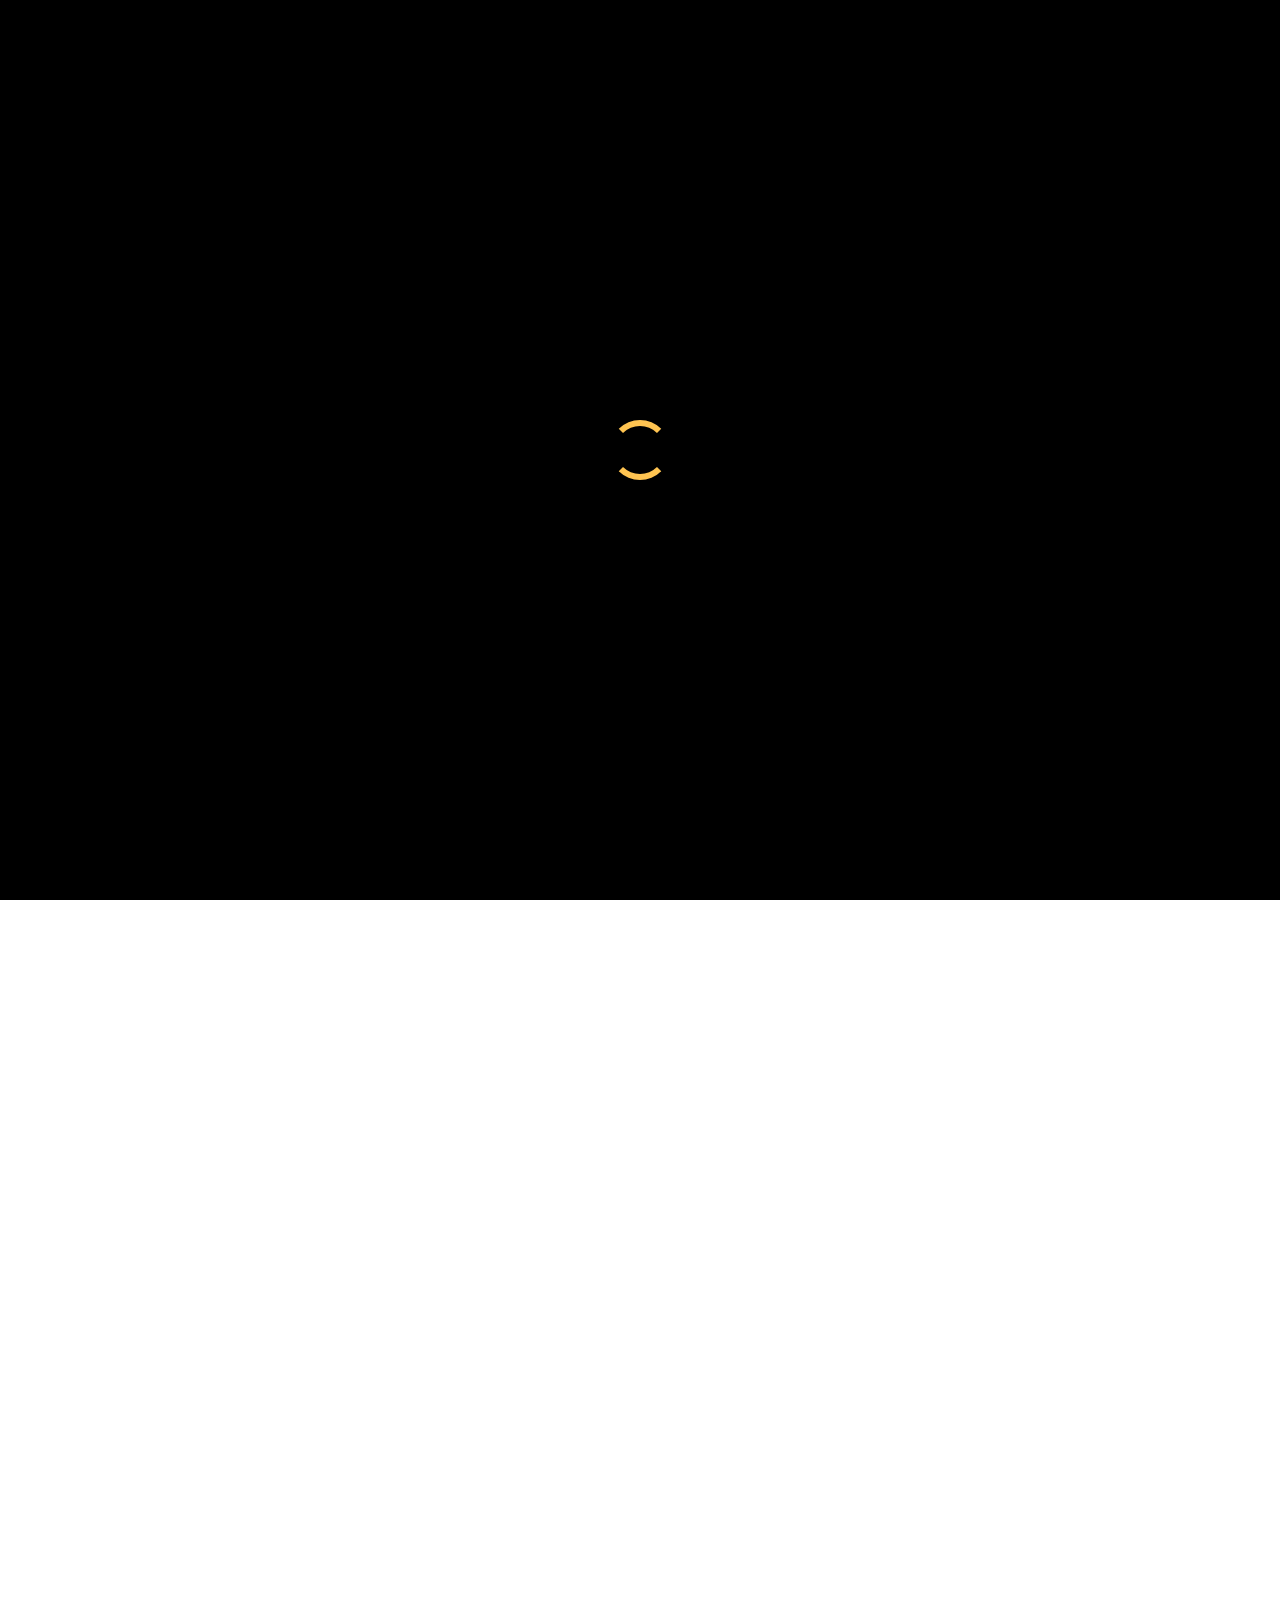
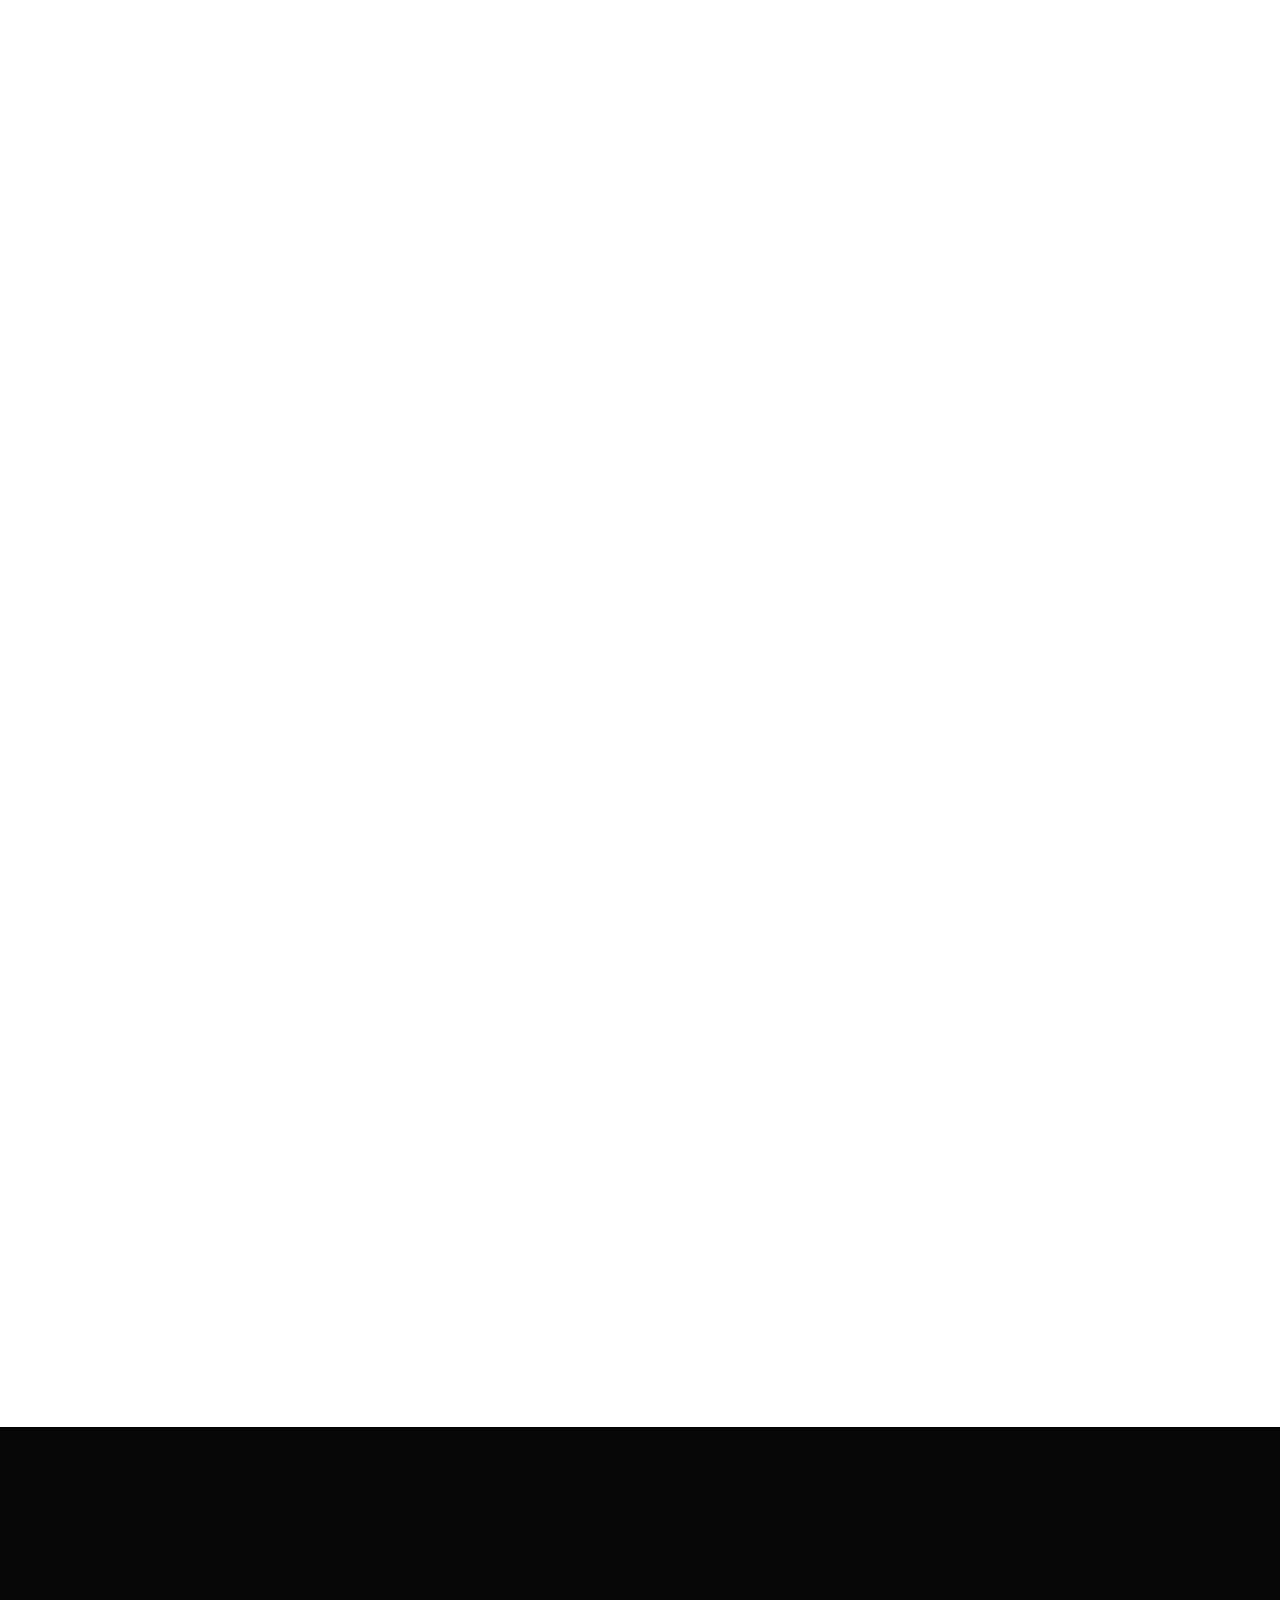
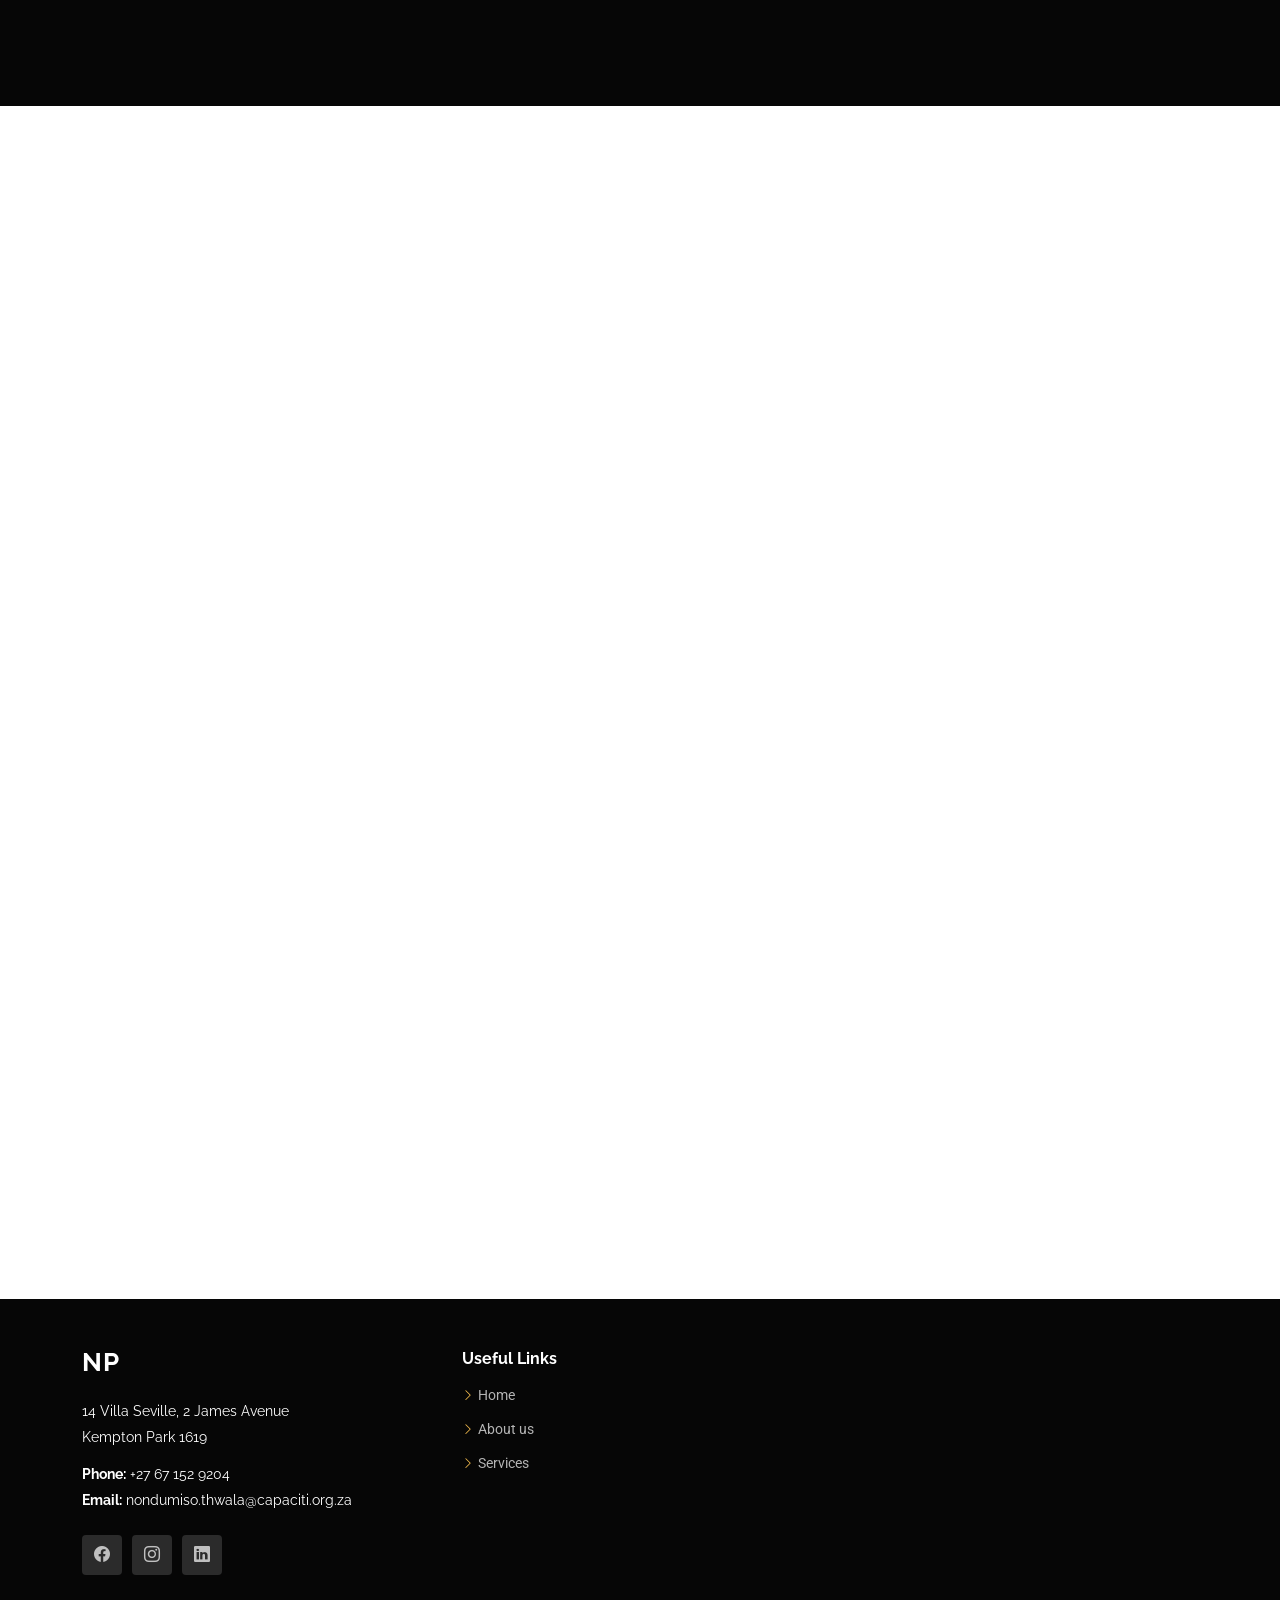
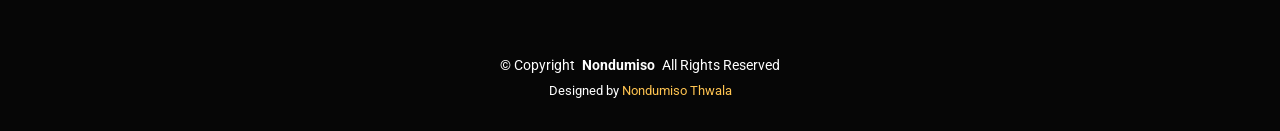
==== index.html @ 6fc01179 "Initial commit" ====
<!DOCTYPE html>
<html lang="en">

<head>
  <meta charset="utf-8">
  <meta content="width=device-width, initial-scale=1.0" name="viewport">
  <title>Nondumiso Thwala Portfolio</title>
  <meta name="description" content="">
  <meta name="keywords" content="">

  <!-- Favicons -->
  <link href="assets/img/icon.jpg" rel="icon">
  <link href="assets/img/icon.jpg" rel="icon">

  <!-- Fonts -->
  <link href="https://fonts.googleapis.com" rel="preconnect">
  <link href="https://fonts.gstatic.com" rel="preconnect" crossorigin>
  <link href="https://fonts.googleapis.com/css2?family=Roboto:ital,wght@0,100;0,300;0,400;0,500;0,700;0,900;1,100;1,300;1,400;1,500;1,700;1,900&family=Poppins:ital,wght@0,100;0,200;0,300;0,400;0,500;0,600;0,700;0,800;0,900;1,100;1,200;1,300;1,400;1,500;1,600;1,700;1,800;1,900&family=Raleway:ital,wght@0,100;0,200;0,300;0,400;0,500;0,600;0,700;0,800;0,900;1,100;1,200;1,300;1,400;1,500;1,600;1,700;1,800;1,900&display=swap" rel="stylesheet">

  <!-- Vendor CSS Files -->
  <link href="assets/vendor/bootstrap/css/bootstrap.min.css" rel="stylesheet">
  <link href="assets/vendor/bootstrap-icons/bootstrap-icons.css" rel="stylesheet">
  <link href="assets/vendor/aos/aos.css" rel="stylesheet">
  <link href="assets/vendor/swiper/swiper-bundle.min.css" rel="stylesheet">
  <link href="assets/vendor/glightbox/css/glightbox.min.css" rel="stylesheet">

  <!-- Main CSS File -->
  <link href="assets/css/main.css" rel="stylesheet">

  <!-- =======================================================
  * Template Name: Gp
  * Template URL: https://bootstrapmade.com/gp-free-multipurpose-html-bootstrap-template/
  * Updated: Aug 15 2024 with Bootstrap v5.3.3
  * Author: BootstrapMade.com
  * License: https://bootstrapmade.com/license/
  ======================================================== -->
</head>

<body class="index-page">

  <header id="header" class="header d-flex align-items-center fixed-top">
    <div class="container-fluid container-xl position-relative d-flex align-items-center justify-content-between">

      <a href="index.html" class="logo d-flex align-items-center me-auto me-lg-0">
        <!-- Uncomment the line below if you also wish to use an image logo -->
        <!-- <img src="assets/img/logo.png" alt=""> -->
        <h1 class="sitename">NP</h1>
        <span>.</span>
      </a>

      <nav id="navmenu" class="navmenu">
        <ul>
          <li><a href="#hero" class="active">Home<br></a></li>
          <li><a href="#about">About</a></li>
          <li><a href="#services">Services</a></li>
          <li><a href="#team">My References</a></li>
          <li><a href="#contact">Contact</a></li>
        </ul>
        <i class="mobile-nav-toggle d-xl-none bi bi-list"></i>
      </nav>

      <a class="btn-getstarted" href="index.html#about">Get Started</a>

    </div>
  </header>

  <main class="main">

    <!-- Hero Section -->
    <section id="hero" class="hero section dark-background">

      <img src="assets/img/hero-bg.jpg" alt="" data-aos="fade-in">

      <div class="container">

        <div class="row justify-content-center text-center" data-aos="fade-up" data-aos-delay="100">
          <div class="col-xl-6 col-lg-8">
            <h2>Nondumiso Precious Thwala<span>.</span></h2>
            <p>Crafting Unique Web Experiences Just For You</p>
          </div>
        </div>

        <div class="row gy-4 mt-5 justify-content-center" data-aos="fade-up" data-aos-delay="200">
          <div class="col-xl-2 col-md-4" data-aos="fade-up" data-aos-delay="300">
            <div class="icon-box">
              <i class="bi bi-binoculars"></i>
              <h3><a href="">C++</a></h3>
            </div>
          </div>
          <div class="col-xl-2 col-md-4" data-aos="fade-up" data-aos-delay="400">
            <div class="icon-box">
              <i class="bi bi-bullseye"></i>
              <h3><a href="">CSS</a></h3>
            </div>
          </div>
          <div class="col-xl-2 col-md-4" data-aos="fade-up" data-aos-delay="500">
            <div class="icon-box">
              <i class="bi bi-fullscreen-exit"></i>
              <h3><a href="">HTML</a></h3>
            </div>
          </div>
          <div class="col-xl-2 col-md-4" data-aos="fade-up" data-aos-delay="600">
            <div class="icon-box">
              <i class="bi bi-card-list"></i>
              <h3><a href="">JavaScript</a></h3>
            </div>
          </div>
          <div class="col-xl-2 col-md-4" data-aos="fade-up" data-aos-delay="700">
            <div class="icon-box">
              <i class="bi bi-gem"></i>
              <h3><a href="">SQL</a></h3>
            </div>
          </div>
        </div>

      </div>

    </section><!-- /Hero Section -->

    <!-- About Section -->
    <section id="about" class="about section">

      <div class="container" data-aos="fade-up" data-aos-delay="100">

        <div class="row gy-4">
          <div class="col-lg-6 order-1 order-lg-2">
            <img src="assets/img/Nondumiso.png.jpeg" class="img-fluid" alt="">
          </div>
          <div class="col-lg-6 order-2 order-lg-1 content">
            <h3>About Me</h3>
            <p class="fst-italic">
              I'm Nondumiso Thwala, a passionate and detail-oriented web developer with a strong focus on creating seamless, user-friendly digital experiences. With a background in both frontend and backend development, I specialize in building dynamic, responsive websites that not only look great but also perform smoothly across all devices.
    Whether it's crafting clean, modern user interfaces or optimizing complex server-side functionality, my goal is to deliver solutions that meet your needs and exceed your expectations. I am constantly learning new technologies and methodologies to stay ahead in this ever-evolving field.
     I take pride in my problem-solving skills, attention to detail, and commitment to delivering high-quality work that helps businesses and individuals succeed online.
     Feel free to reach out to me if you'd like to collaborate or discuss your next project!
            </p>
            <!--<ul>
              <li><i class="bi bi-check2-all"></i> <span>Ullamco laboris nisi ut aliquip ex ea commodo consequat.</span></li>
              <li><i class="bi bi-check2-all"></i> <span>Duis aute irure dolor in reprehenderit in voluptate velit.</span></li>
              <li><i class="bi bi-check2-all"></i> <span>Ullamco laboris nisi ut aliquip ex ea commodo consequat. Duis aute irure dolor in reprehenderit in voluptate trideta storacalaperda mastiro dolore eu fugiat nulla pariatur.</span></li>
            </ul> 
            <p>
              Ullamco laboris nisi ut aliquip ex ea commodo consequat. Duis aute irure dolor in reprehenderit in voluptate
              velit esse cillum dolore eu fugiat nulla pariatur. Excepteur sint occaecat cupidatat non proident
            </p> -->
          </div>
        </div>

      </div>

    </section><!-- /About Section -->

    

    <!-- Features Section -->
    <!-- End Features Item-->

            
            </div><!-- End Features Item-->

          </div>
        </div>

      </div>

    </section><!-- /Features Section -->

    <!-- Services Section -->
    <section id="services" class="services section">

      <!-- Section Title -->
      <div class="container section-title" data-aos="fade-up">
        <h2>What I Do</h2>
        <p>Check what I can Do</p>
      </div><!-- End Section Title -->

      <div class="container">

        <div class="row gy-4">

          <div class="col-lg-4 col-md-6" data-aos="fade-up" data-aos-delay="100">
            <div class="service-item position-relative">
              <div class="icon">
                <i class="bi bi-activity"></i>
              </div>
              <a href="#" class="#">
                <h3>Web & Mobile Application</h3>
              </a>
              <p>strong passion for creating dynamic, user-friendly websites and applications. With expertise in both front-end and back-end technologies, she excels at building seamless, responsive websites that deliver exceptional user experiences. Nondumiso is proficient in HTML, CSS, JavaScript, and popular back-end languages.</p>
            </div>
          </div><!-- End Service Item -->

          <div class="col-lg-4 col-md-6" data-aos="fade-up" data-aos-delay="200">
            <div class="service-item position-relative">
              <div class="icon">
                <i class="bi bi-broadcast"></i>
              </div>
              <a href="#" class="#">
                <h3>Building with HTML & CSS </h3>
              </a>
              <p>A skilled expert in web development, specializing in HTML and CSS. With a strong foundation in crafting responsive, visually appealing, and user-friendly websites.</p>
            </div>
          </div><!-- End Service Item -->

          <div class="col-lg-4 col-md-6" data-aos="fade-up" data-aos-delay="300">
            <div class="service-item position-relative">
              <div class="icon">
                <i class="bi bi-easel"></i>
              </div>
              <a href="#" class="#">
                <h3>Security and Compliance</h3>
              </a>
              <p>As a web developer with expertise in security and compliance, I specialize in building robust, secure, and compliant web applications. I focus on safeguarding websites from potential threats by implementing best practices for data protection, encryption, authentication, and authorization.</p>
            </div>
          </div><!-- End Service Item -->

          <div class="col-lg-4 col-md-6" data-aos="fade-up" data-aos-delay="400">
            <div class="service-item position-relative">
              <div class="icon">
                <i class="bi bi-bounding-box-circles"></i>
              </div>
              <a href="#" class="#">
                <h3>Designs</h3>
              </a>
              <p>As a web developer with expertise in design, I specialize in creating visually striking, user-centered websites that provide both functionality and an exceptional user experience. I combine strong front-end development skills with a keen eye for design, ensuring that websites are aesthetically pleasing, intuitive, and responsive across all devices.</p>
              <a href="#" class="#"></a>
            </div>
          </div><!-- End Service Item -->

          <div class="col-lg-4 col-md-6" data-aos="fade-up" data-aos-delay="500">
            <div class="service-item position-relative">
              <div class="icon">
                <i class="bi bi-calendar4-week"></i>
              </div>
              <a href="#" class="#">
                <h3>Server-side programming</h3>
              </a>
              <p>As a web developer with expertise in server-side programming, I specialize in building robust, scalable, and efficient backend systems that power dynamic web applications. With a deep understanding of server-side languages like Node.js, Python, PHP, and Ruby, I design and implement APIs, manage databases, and ensure seamless integration with frontend technologies.</p>
              <a href="#" class="#"></a>
            </div>
          </div><!-- End Service Item -->

          <div class="col-lg-4 col-md-6" data-aos="fade-up" data-aos-delay="600">
            <div class="service-item position-relative">
              <div class="icon">
                <i class="bi bi-chat-square-text"></i>
              </div>
              <a href="#" class="#">
                <h3>Continous Integration/Continous Deployment(CI/CD)</h3>
              </a>
              <p>As a web developer with expertise in CI/CD (Continuous Integration and Continuous Deployment), I specialize in automating the software development lifecycle to ensure faster, more reliable, and efficient delivery of web applications. By integrating automated testing, version control, and deployment pipelines, I streamline the process of building, testing, and deploying code updates.</p>
              <a href="#" class="#"></a>
            </div>
          </div><!-- End Service Item -->

        </div>

      </div>

    </section><!-- /Services Section -->

    <!-- Call To Action Section -->
    <section id="call-to-action" class="call-to-action section dark-background">

      <img src="assets/img/cta-bg.jpg" alt="">

      <div class="container">
        <div class="row justify-content-center" data-aos="zoom-in" data-aos-delay="100">
          <div class="col-xl-10">
            <div class="text-center">
              <h3>I'm open to work </h3>
              <p>I'm  hardwoker , dedicatede and willing to leran new things .</p>
              <a href="./assets/img/CV.pdf" class="btn btn-secondary" download>DOWNLOAD RESUME</a>
            </div>
          </div>
        </div>
      </div>

    </section><!-- /Call To Action Section -->

    

    

    

    <!-- Team Section -->
    <section id="team" class="team section">

      <!-- Section Title -->
      <div class="container section-title" data-aos="fade-up">
        <h2>My Reference</h2>
        <p>People You May Contact</p>
      </div><!-- End Section Title -->

      <div class="container">

        <div class="row gy-4">

          <div class="col-lg-3 col-md-6 d-flex align-items-stretch" data-aos="fade-up" data-aos-delay="100">
            <div class="team-member">
              <div class="member-img">
                <img src="assets/img/Kefiloe.jpeg" class="img-fluid" alt="">
                <div class="social">
                  <a href=""><i class="bi bi-twitter-x"></i></a>
                  <a href=""><i class="bi bi-facebook"></i></a>
                  <a href=""><i class="bi bi-instagram"></i></a>
                  <a href=""><i class="bi bi-linkedin"></i></a>
                </div>
              </div>
              <div class="member-info">
                <h4>Kefiloe Mphya</h4>
                <span>Candidate Manager</span>
              </div>
            </div>
          </div><!-- End Team Member -->

          <div class="col-lg-3 col-md-6 d-flex align-items-stretch" data-aos="fade-up" data-aos-delay="200">
            <div class="team-member">
              <div class="member-img">
                <img src="assets/img/amos.png.jpg" class="img-fluid" alt="">
                <div class="social">
                  <a href=""><i class="bi bi-twitter-x"></i></a>
                  <a href=""><i class="bi bi-facebook"></i></a>
                  <a href=""><i class="bi bi-instagram"></i></a>
                  <a href=""><i class="bi bi-linkedin"></i></a>
                </div>
              </div>
              <div class="member-info">
                <h4>Amos Mkhabela</h4>
                <span>Mentor</span>
              </div>
            </div>
          </div><!-- End Team Member -->

          <div class="col-lg-3 col-md-6 d-flex align-items-stretch" data-aos="fade-up" data-aos-delay="300">
            <div class="team-member">
              <div class="member-img">
                <img src="assets/img/musa.png.jpg" class="img-fluid" alt="">
                <div class="social">
                  <a href=""><i class="bi bi-twitter-x"></i></a>
                  <a href=""><i class="bi bi-facebook"></i></a>
                  <a href=""><i class="bi bi-instagram"></i></a>
                  <a href=""><i class="bi bi-linkedin"></i></a>
                </div>
              </div>
              <div class="member-info">
                <h4>Wilfred Motloung</h4>
                <span>ICT Services Manager</span>
              </div>
            </div>
          </div><!-- End Team Member -->

          

        </div>

      </div>

    </section><!-- /Team Section -->

    <!-- Contact Section -->
    <section id="contact" class="contact section">

      <!-- Section Title -->
      <div class="container section-title" data-aos="fade-up">
        <h2>Contact</h2>
        <p>Contact Me</p>
      </div><!-- End Section Title -->

      <div class="container" data-aos="fade-up" data-aos-delay="100">

        

        <div class="row gy-4">

          <div class="col-lg-4">
            <div class="info-item d-flex" data-aos="fade-up" data-aos-delay="300">
              <i class="bi bi-geo-alt flex-shrink-0"></i>
              <div>
                <h3>Address</h3>
                <p>14 Villa Seville, 2 Jamess Avenue, Norkem Park Kempton Park </p>
              </div>
            </div><!-- End Info Item -->

            <div class="info-item d-flex" data-aos="fade-up" data-aos-delay="400">
              <i class="bi bi-telephone flex-shrink-0"></i>
              <div>
                <h3>Call Me</h3>
                <p>+27 67 152 9204</p>
              </div>
            </div><!-- End Info Item -->

            <div class="info-item d-flex" data-aos="fade-up" data-aos-delay="500">
              <i class="bi bi-envelope flex-shrink-0"></i>
              <div>
                <h3>Email Me</h3>
                <p>nondumiso.thwala@capaciti.org.za</p>
              </div>
            </div><!-- End Info Item -->

          </div>

          <div class="col-lg-8">
            <form action="forms/contact.php" method="post" class="php-email-form" data-aos="fade-up" data-aos-delay="200">
              <div class="row gy-4">

                <div class="col-md-6">
                  <input type="text" name="name" class="form-control" placeholder="Your Name" required="">
                </div>

                <div class="col-md-6 ">
                  <input type="email" class="form-control" name="email" placeholder="Your Email" required="">
                </div>

                <div class="col-md-12">
                  <input type="text" class="form-control" name="subject" placeholder="Subject" required="">
                </div>

                <div class="col-md-12">
                  <textarea class="form-control" name="message" rows="6" placeholder="Message" required=""></textarea>
                </div>

                <div class="col-md-12 text-center">
                  <div class="loading">Loading</div>
                  <div class="error-message"></div>
                  <div class="sent-message">Your message has been sent. Thank you!</div>

                  <button type="submit">Send Message</button>
                </div>

              </div>
            </form>
          </div><!-- End Contact Form -->

        </div>

      </div>

    </section><!-- /Contact Section -->

  </main>

  <footer id="footer" class="footer dark-background">

    <div class="footer-top">
      <div class="container">
        <div class="row gy-4">
          <div class="col-lg-4 col-md-6 footer-about">
            <a href="index.html" class="logo d-flex align-items-center">
              <span class="sitename">NP</span>
            </a>
            <div class="footer-contact pt-3">
              <p>14 Villa Seville, 2 James Avenue</p>
              <p>Kempton Park 1619</p>
              <p class="mt-3"><strong>Phone:</strong> <span>+27 67 152 9204</span></p>
              <p><strong>Email:</strong> <span>nondumiso.thwala@capaciti.org.za</span></p>
            </div>
            <div class="social-links d-flex mt-4">
              <a href="https://www.facebook.com/nondumiso.ngwenya.1420?mibextid=LQQJ4d"><i class="bi bi-facebook"></i></a>
              <a href="https://www.instagram.com/ndumingwenya_/profilecard/?igsh=MWlseDB4bWtnaHlucg=="><i class="bi bi-instagram"></i></a>
              <a href="www.linkedin.com/in/nondumiso-thwala-5110b4214"><i class="bi bi-linkedin"></i></a>
            </div>
          </div>

          <div class="col-lg-2 col-md-3 footer-links">
            <h4>Useful Links</h4>
            <ul>
              <li><i class="bi bi-chevron-right"></i> <a href="#"> Home</a></li>
              <li><i class="bi bi-chevron-right"></i> <a href="#"> About us</a></li>
              <li><i class="bi bi-chevron-right"></i> <a href="#"> Services</a></li>
              
            </ul>
          </div>

          <!--<div class="col-lg-2 col-md-3 footer-links">
            <h4>Our Services</h4>
            <ul>
              <li><i class="bi bi-chevron-right"></i> <a href="#"> Web Design</a></li>
              <li><i class="bi bi-chevron-right"></i> <a href="#"> Web Development</a></li>
              <li><i class="bi bi-chevron-right"></i> <a href="#"> Product Management</a></li>
              <li><i class="bi bi-chevron-right"></i> <a href="#"> Marketing</a></li>
              <li><i class="bi bi-chevron-right"></i> <a href="#"> Graphic Design</a></li>
            </ul>
          </div>

          <div class="col-lg-4 col-md-12 footer-newsletter">
            <h4>Our Newsletter</h4>
            <p>Subscribe to our newsletter and receive the latest news about our products and services!</p>
            <form action="forms/newsletter.php" method="post" class="php-email-form">
              <div class="newsletter-form"><input type="email" name="email"><input type="submit" value="Subscribe"></div>
              <div class="loading">Loading</div>
              <div class="error-message"></div>
              <div class="sent-message">Your subscription request has been sent. Thank you!</div>
            </form>
          </div> -->

        </div>
      </div>
    </div>

    <div class="copyright">
      <div class="container text-center">
        <p>© <span>Copyright</span> <strong class="px-1 sitename">Nondumiso</strong> <span>All Rights Reserved</span></p>
        <div class="credits">
          <!-- All the links in the footer should remain intact. -->
          <!-- You can delete the links only if you've purchased the pro version. -->
          <!-- Licensing information: https://bootstrapmade.com/license/ -->
          <!-- Purchase the pro version with working PHP/AJAX contact form: [buy-url] -->
          Designed by <a href="https://bootstrapmade.com/">Nondumiso Thwala</a>
        </div>
      </div>
    </div>

  </footer>

  <!-- Scroll Top -->
  <a href="#" id="scroll-top" class="scroll-top d-flex align-items-center justify-content-center"><i class="bi bi-arrow-up-short"></i></a>

  <!-- Preloader -->
  <div id="preloader"></div>

  <!-- Vendor JS Files -->
  <script src="assets/vendor/bootstrap/js/bootstrap.bundle.min.js"></script>
  <script src="assets/vendor/php-email-form/validate.js"></script>
  <script src="assets/vendor/aos/aos.js"></script>
  <script src="assets/vendor/swiper/swiper-bundle.min.js"></script>
  <script src="assets/vendor/glightbox/js/glightbox.min.js"></script>
  <script src="assets/vendor/imagesloaded/imagesloaded.pkgd.min.js"></script>
  <script src="assets/vendor/isotope-layout/isotope.pkgd.min.js"></script>
  <script src="assets/vendor/purecounter/purecounter_vanilla.js"></script>

  <!-- Main JS File -->
  <script src="assets/js/main.js"></script>

</body>

</html>
---- assets/css/main.css ----
/**
* Template Name: Gp
* Template URL: https://bootstrapmade.com/gp-free-multipurpose-html-bootstrap-template/
* Updated: Aug 15 2024 with Bootstrap v5.3.3
* Author: BootstrapMade.com
* License: https://bootstrapmade.com/license/
*/

/*--------------------------------------------------------------
# Font & Color Variables
# Help: https://bootstrapmade.com/color-system/
--------------------------------------------------------------*/
/* Fonts */
:root {
  --default-font: "Roboto",  system-ui, -apple-system, "Segoe UI", Roboto, "Helvetica Neue", Arial, "Noto Sans", "Liberation Sans", sans-serif, "Apple Color Emoji", "Segoe UI Emoji", "Segoe UI Symbol", "Noto Color Emoji";
  --heading-font: "Raleway",  sans-serif;
  --nav-font: "Poppins",  sans-serif;
}

/* Global Colors - The following color variables are used throughout the website. Updating them here will change the color scheme of the entire website */
:root { 
  --background-color: #ffffff; /* Background color for the entire website, including individual sections */
  --default-color: #444444; /* Default color used for the majority of the text content across the entire website */
  --heading-color: #151515; /* Color for headings, subheadings and title throughout the website */
  --accent-color: #ffc451; /* Accent color that represents your brand on the website. It's used for buttons, links, and other elements that need to stand out */
  --surface-color: #ffffff; /* The surface color is used as a background of boxed elements within sections, such as cards, icon boxes, or other elements that require a visual separation from the global background. */
  --contrast-color: #312f2f; /* Contrast color for text, ensuring readability against backgrounds of accent, heading, or default colors. */
}

/* Nav Menu Colors - The following color variables are used specifically for the navigation menu. They are separate from the global colors to allow for more customization options */
:root {
  --nav-color: rgba(255, 255, 255, 0.905);  /* The default color of the main navmenu links */
  --nav-hover-color: #ffc451; /* Applied to main navmenu links when they are hovered over or active */
  --nav-mobile-background-color: #ffffff; /* Used as the background color for mobile navigation menu */
  --nav-dropdown-background-color: #ffffff; /* Used as the background color for dropdown items that appear when hovering over primary navigation items */
  --nav-dropdown-color: #212529; /* Used for navigation links of the dropdown items in the navigation menu. */
  --nav-dropdown-hover-color: #ffc451; /* Similar to --nav-hover-color, this color is applied to dropdown navigation links when they are hovered over. */
}

/* Color Presets - These classes override global colors when applied to any section or element, providing reuse of the sam color scheme. */

.light-background {
  --background-color: #f9f9f9;
  --surface-color: #ffffff;
}

.dark-background {
  --background-color: #060606;
  --default-color: #ffffff;
  --heading-color: #ffffff;
  --surface-color: #252525;
  --contrast-color: #2a2727;
}

/* Smooth scroll */
:root {
  scroll-behavior: smooth;
}

/*--------------------------------------------------------------
# General Styling & Shared Classes
--------------------------------------------------------------*/
body {
  color: var(--default-color);
  background-color: var(--background-color);
  font-family: var(--default-font);
}

a {
  color: var(--accent-color);
  text-decoration: none;
  transition: 0.3s;
}

a:hover {
  color: color-mix(in srgb, var(--accent-color), transparent 25%);
  text-decoration: none;
}

h1,
h2,
h3,
h4,
h5,
h6 {
  color: var(--heading-color);
  font-family: var(--heading-font);
}

/* PHP Email Form Messages
------------------------------*/
.php-email-form .error-message {
  display: none;
  background: #df1529;
  color: #ffffff;
  text-align: left;
  padding: 15px;
  margin-bottom: 24px;
  font-weight: 600;
}

.php-email-form .sent-message {
  display: none;
  color: #ffffff;
  background: #059652;
  text-align: center;
  padding: 15px;
  margin-bottom: 24px;
  font-weight: 600;
}

.php-email-form .loading {
  display: none;
  background: var(--surface-color);
  text-align: center;
  padding: 15px;
  margin-bottom: 24px;
}

.php-email-form .loading:before {
  content: "";
  display: inline-block;
  border-radius: 50%;
  width: 24px;
  height: 24px;
  margin: 0 10px -6px 0;
  border: 3px solid var(--accent-color);
  border-top-color: var(--surface-color);
  animation: php-email-form-loading 1s linear infinite;
}

@keyframes php-email-form-loading {
  0% {
    transform: rotate(0deg);
  }

  100% {
    transform: rotate(360deg);
  }
}

/*--------------------------------------------------------------
# Global Header
--------------------------------------------------------------*/
.header {
  --background-color: rgba(0, 0, 0, 0.8);
  --heading-color: #ffffff;
  --contrast-color: #ffffff;
  color: var(--default-color);
  background-color: var(--background-color);
  padding: 10px 0;
  transition: all 0.5s;
  z-index: 997;
}

.header .logo {
  line-height: 1;
}

.header .logo img {
  max-height: 36px;
  margin-right: 8px;
}

.header .logo h1 {
  font-size: 32px;
  margin: 0;
  font-weight: 700;
  color: var(--heading-color);
}

.header .logo span {
  color: var(--accent-color);
  font-size: 32px;
}

.header .btn-getstarted,
.header .btn-getstarted:focus {
  color: var(--contrast-color);
  font-size: 14px;
  padding: 8px 30px;
  margin: 0 0 0 30px;
  border-radius: 4px;
  transition: 0.3s;
  border: 2px solid var(--accent-color);
}

.header .btn-getstarted:hover,
.header .btn-getstarted:focus:hover {
  color: var(--default-color);
  background: var(--accent-color);
}

@media (max-width: 1200px) {
  .header .logo {
    order: 1;
  }

  .header .btn-getstarted {
    order: 2;
    margin: 0 15px 0 0;
    padding: 6px 15px;
  }

  .header .navmenu {
    order: 3;
  }
}

.scrolled .header {
  box-shadow: 0px 0 18px rgba(0, 0, 0, 0.1);
}

/* Index Page Header
------------------------------*/
.index-page .header {
  --background-color: rgba(0, 0, 0, 0);
}

/* Index Page Header on Scroll
------------------------------*/
.index-page.scrolled .header {
  --background-color: rgba(0, 0, 0, 0.8);
}

/*--------------------------------------------------------------
# Navigation Menu
--------------------------------------------------------------*/
/* Navmenu - Desktop */
@media (min-width: 1200px) {
  .navmenu {
    padding: 0;
  }

  .navmenu ul {
    margin: 0;
    padding: 0;
    display: flex;
    list-style: none;
    align-items: center;
  }

  .navmenu li {
    position: relative;
  }

  .navmenu a,
  .navmenu a:focus {
    color: var(--nav-color);
    padding: 18px 15px;
    font-size: 16px;
    font-family: var(--nav-font);
    font-weight: 400;
    display: flex;
    align-items: center;
    justify-content: space-between;
    white-space: nowrap;
    transition: 0.3s;
  }

  .navmenu a i,
  .navmenu a:focus i {
    font-size: 12px;
    line-height: 0;
    margin-left: 5px;
    transition: 0.3s;
  }

  .navmenu li:last-child a {
    padding-right: 0;
  }

  .navmenu li:hover>a,
  .navmenu .active,
  .navmenu .active:focus {
    color: var(--nav-hover-color);
  }

  .navmenu .dropdown ul {
    margin: 0;
    padding: 10px 0;
    background: var(--nav-dropdown-background-color);
    display: block;
    position: absolute;
    visibility: hidden;
    left: 14px;
    top: 130%;
    opacity: 0;
    transition: 0.3s;
    border-radius: 0;
    z-index: 99;
    box-shadow: 0px 0px 30px rgba(0, 0, 0, 0.1);
  }

  .navmenu .dropdown ul li {
    min-width: 200px;
  }

  .navmenu .dropdown ul a {
    padding: 10px 20px;
    font-size: 15px;
    text-transform: none;
    color: var(--nav-dropdown-color);
  }

  .navmenu .dropdown ul a i {
    font-size: 12px;
  }

  .navmenu .dropdown ul a:hover,
  .navmenu .dropdown ul .active:hover,
  .navmenu .dropdown ul li:hover>a {
    background-color: var(--nav-dropdown-hover-color);
  }

  .navmenu .dropdown:hover>ul {
    opacity: 1;
    top: 100%;
    visibility: visible;
  }

  .navmenu .dropdown .dropdown ul {
    top: 0;
    left: -90%;
    visibility: hidden;
  }

  .navmenu .dropdown .dropdown:hover>ul {
    opacity: 1;
    top: 0;
    left: -100%;
    visibility: visible;
  }
}

/* Navmenu - Mobile */
@media (max-width: 1199px) {
  .mobile-nav-toggle {
    color: var(--nav-color);
    font-size: 28px;
    line-height: 0;
    margin-right: 10px;
    cursor: pointer;
    transition: color 0.3s;
  }

  .navmenu {
    padding: 0;
    z-index: 9997;
  }

  .navmenu ul {
    display: none;
    list-style: none;
    position: absolute;
    inset: 60px 20px 20px 20px;
    padding: 10px 0;
    margin: 0;
    border-radius: 6px;
    background-color: var(--nav-mobile-background-color);
    overflow-y: auto;
    transition: 0.3s;
    z-index: 9998;
    box-shadow: 0px 0px 30px rgba(0, 0, 0, 0.1);
  }

  .navmenu a,
  .navmenu a:focus {
    color: var(--nav-dropdown-color);
    padding: 10px 20px;
    font-family: var(--nav-font);
    font-size: 17px;
    font-weight: 500;
    display: flex;
    align-items: center;
    justify-content: space-between;
    white-space: nowrap;
    transition: 0.3s;
  }

  .navmenu a i,
  .navmenu a:focus i {
    font-size: 12px;
    line-height: 0;
    margin-left: 5px;
    width: 30px;
    height: 30px;
    display: flex;
    align-items: center;
    justify-content: center;
    border-radius: 50%;
    transition: 0.3s;
    background-color: color-mix(in srgb, var(--accent-color), white 90%);
  }

  .navmenu a i:hover,
  .navmenu a:focus i:hover {
    background-color: color-mix(in srgb, var(--accent-color), white 90%);
  }

  .navmenu a:hover,
  .navmenu .active,
  .navmenu .active:focus {
    background-color: var(--nav-dropdown-hover-color);
  }

  .navmenu .active i,
  .navmenu .active:focus i {
    transform: rotate(180deg);
  }

  .navmenu .dropdown ul {
    position: static;
    display: none;
    z-index: 99;
    padding: 10px 0;
    margin: 10px 20px;
    background-color: var(--nav-dropdown-background-color);
    border: 1px solid color-mix(in srgb, var(--default-color), transparent 90%);
    box-shadow: none;
    transition: all 0.5s ease-in-out;
  }

  .navmenu .dropdown ul ul {
    background-color: rgba(33, 37, 41, 0.1);
  }

  .navmenu .dropdown>.dropdown-active {
    display: block;
    background-color: rgba(33, 37, 41, 0.03);
  }

  .mobile-nav-active {
    overflow: hidden;
  }

  .mobile-nav-active .mobile-nav-toggle {
    color: #fff;
    position: absolute;
    font-size: 32px;
    top: 15px;
    right: 15px;
    margin-right: 0;
    z-index: 9999;
  }

  .mobile-nav-active .navmenu {
    position: fixed;
    overflow: hidden;
    inset: 0;
    background: rgba(33, 37, 41, 0.8);
    transition: 0.3s;
  }

  .mobile-nav-active .navmenu>ul {
    display: block;
  }
}

/*--------------------------------------------------------------
# Global Footer
--------------------------------------------------------------*/
.footer {
  color: var(--default-color);
  background-color: var(--background-color);
  font-size: 14px;
  position: relative;
}

.footer .footer-top {
  padding: 50px 0;
  background-color: color-mix(in srgb, var(--footer-background-color) 90%, white 10%);
}

.footer .footer-about .logo {
  line-height: 1;
  margin-bottom: 10px;
}

.footer .footer-about .logo img {
  max-height: 40px;
  margin-right: 6px;
}

.footer .footer-about .logo span {
  font-size: 26px;
  font-weight: 700;
  letter-spacing: 1px;
  font-family: var(--heading-font);
  color: var(--heading-color);
}

.footer .footer-about p {
  font-size: 14px;
  font-family: var(--heading-font);
}

.footer .social-links a {
  color: color-mix(in srgb, var(--default-color), transparent 30%);
  background-color: color-mix(in srgb, var(--default-color) 5%, white 10%);
  display: flex;
  align-items: center;
  justify-content: center;
  width: 40px;
  height: 40px;
  border-radius: 4px;
  font-size: 16px;
  margin-right: 10px;
  transition: 0.3s;
}

.footer .social-links a:hover {
  color: var(--contrast-color);
  background-color: var(--accent-color);
}

.footer h4 {
  font-size: 16px;
  font-weight: bold;
  position: relative;
  padding-bottom: 12px;
}

.footer .footer-links {
  margin-bottom: 30px;
}

.footer .footer-links ul {
  list-style: none;
  padding: 0;
  margin: 0;
}

.footer .footer-links ul i {
  margin-right: 4px;
  font-size: 12px;
  line-height: 0;
  color: var(--accent-color);
}

.footer .footer-links ul li {
  padding: 10px 0;
  display: flex;
  align-items: center;
}

.footer .footer-links ul li:first-child {
  padding-top: 0;
}

.footer .footer-links ul a {
  color: color-mix(in srgb, var(--default-color), transparent 30%);
  display: inline-block;
  line-height: 1;
}

.footer .footer-links ul a:hover {
  color: var(--accent-color);
}

.footer .footer-contact p {
  margin-bottom: 5px;
}

.footer .footer-newsletter .newsletter-form {
  margin-top: 30px;
  margin-bottom: 15px;
  padding: 6px 8px;
  position: relative;
  border-radius: 4px;
  border: 1px solid color-mix(in srgb, var(--default-color), transparent 80%);
  display: flex;
  background-color: color-mix(in srgb, var(--footer-background-color) 90%, white 15%);
  transition: 0.3s;
}

.footer .footer-newsletter .newsletter-form:focus-within {
  border-color: var(--accent-color);
}

.footer .footer-newsletter .newsletter-form input[type=email] {
  border: 0;
  padding: 4px;
  width: 100%;
  background-color: color-mix(in srgb, var(--footer-background-color) 90%, white 15%);
  color: var(--default-color);
}

.footer .footer-newsletter .newsletter-form input[type=email]:focus-visible {
  outline: none;
}

.footer .footer-newsletter .newsletter-form input[type=submit] {
  border: 0;
  font-size: 16px;
  padding: 0 20px;
  margin: -7px -8px -7px 0;
  background: var(--accent-color);
  color: var(--contrast-color);
  transition: 0.3s;
  border-radius: 0 4px 4px 0;
}

.footer .footer-newsletter .newsletter-form input[type=submit]:hover {
  background: color-mix(in srgb, var(--accent-color), transparent 20%);
}

.footer .copyright {
  padding: 30px 0;
}

.footer .copyright p {
  margin-bottom: 0;
}

.footer .credits {
  margin-top: 5px;
  font-size: 13px;
}

/*--------------------------------------------------------------
# Preloader
--------------------------------------------------------------*/
#preloader {
  position: fixed;
  inset: 0;
  z-index: 999999;
  overflow: hidden;
  background: #000;
  transition: all 0.6s ease-out;
}

#preloader:before {
  content: "";
  position: fixed;
  top: calc(50% - 30px);
  left: calc(50% - 30px);
  border: 6px solid #ffffff;
  border-color: var(--accent-color) transparent var(--accent-color) transparent;
  border-radius: 50%;
  width: 60px;
  height: 60px;
  animation: animate-preloader 1.5s linear infinite;
}

@keyframes animate-preloader {
  0% {
    transform: rotate(0deg);
  }

  100% {
    transform: rotate(360deg);
  }
}

/*--------------------------------------------------------------
# Scroll Top Button
--------------------------------------------------------------*/
.scroll-top {
  position: fixed;
  visibility: hidden;
  opacity: 0;
  right: 15px;
  bottom: 15px;
  z-index: 99999;
  background-color: var(--accent-color);
  width: 40px;
  height: 40px;
  border-radius: 4px;
  transition: all 0.4s;
}

.scroll-top i {
  font-size: 24px;
  color: var(--contrast-color);
  line-height: 0;
}

.scroll-top:hover {
  background-color: color-mix(in srgb, var(--accent-color), transparent 20%);
  color: var(--contrast-color);
}

.scroll-top.active {
  visibility: visible;
  opacity: 1;
}

/*--------------------------------------------------------------
# Disable aos animation delay on mobile devices
--------------------------------------------------------------*/
@media screen and (max-width: 768px) {
  [data-aos-delay] {
    transition-delay: 0 !important;
  }
}

/*--------------------------------------------------------------
# Global Page Titles & Breadcrumbs
--------------------------------------------------------------*/
.page-title {
  color: var(--default-color);
  background-color: var(--background-color);
  position: relative;
}

.page-title .heading {
  padding: 80px 0;
  border-top: 1px solid color-mix(in srgb, var(--default-color), transparent 90%);
}

.page-title .heading h1 {
  font-size: 38px;
  font-weight: 700;
}

.page-title nav {
  background-color: color-mix(in srgb, var(--default-color), transparent 95%);
  padding: 20px 0;
}

.page-title nav ol {
  display: flex;
  flex-wrap: wrap;
  list-style: none;
  margin: 0;
  padding: 0;
  font-size: 16px;
  font-weight: 400;
}

.page-title nav ol li+li {
  padding-left: 10px;
}

.page-title nav ol li+li::before {
  content: "/";
  display: inline-block;
  padding-right: 10px;
  color: color-mix(in srgb, var(--default-color), transparent 70%);
}

/*--------------------------------------------------------------
# Global Sections
--------------------------------------------------------------*/
section,
.section {
  color: var(--default-color);
  background-color: var(--background-color);
  padding: 60px 0;
  scroll-margin-top: 80px;
  overflow: clip;
}

@media (max-width: 1199px) {

  section,
  .section {
    scroll-margin-top: 58px;
  }
}

/*--------------------------------------------------------------
# Global Section Titles
--------------------------------------------------------------*/
.section-title {
  padding-bottom: 60px;
  position: relative;
}

.section-title h2 {
  font-size: 14px;
  font-weight: 500;
  padding: 0;
  line-height: 1px;
  margin: 0;
  letter-spacing: 1.5px;
  text-transform: uppercase;
  color: color-mix(in srgb, var(--default-color), transparent 50%);
  position: relative;
}

.section-title h2::after {
  content: "";
  width: 120px;
  height: 1px;
  display: inline-block;
  background: var(--accent-color);
  margin: 4px 10px;
}

.section-title p {
  color: var(--heading-color);
  margin: 0;
  font-size: 36px;
  font-weight: 700;
  text-transform: uppercase;
}

/*--------------------------------------------------------------
# Hero Section
--------------------------------------------------------------*/
.hero {
  width: 100%;
  min-height: 100vh;
  position: relative;
  padding: 120px 0 80px 0;
  display: flex;
  align-items: center;
  justify-content: center;
}

.hero img {
  position: absolute;
  inset: 0;
  display: block;
  width: 100%;
  height: 100%;
  object-fit: cover;
  z-index: 1;
}

.hero:before {
  content: "";
  background: color-mix(in srgb, var(--background-color), transparent 30%);
  position: absolute;
  inset: 0;
  z-index: 2;
}

.hero .container {
  position: relative;
  z-index: 3;
}

.hero h2 {
  margin: 0;
  font-size: 56px;
  font-weight: 700;
  font-family: var(--nav-font);
}

.hero h2 span {
  color: var(--accent-color);
}

.hero p {
  margin: 10px 0 0 0;
  font-size: 24px;
  color: color-mix(in srgb, var(--default-color), transparent 30%);
}

.hero .icon-box {
  padding: 30px 20px;
  transition: ease-in-out 0.3s;
  border: 1px solid color-mix(in srgb, var(--default-color), transparent 70%);
  height: 100%;
  text-align: center;
  display: flex;
  flex-direction: column;
  align-items: center;
  justify-content: center;
}

.hero .icon-box i {
  font-size: 32px;
  line-height: 1;
  color: var(--accent-color);
}

.hero .icon-box h3 {
  font-weight: 700;
  margin: 10px 0 0 0;
  padding: 0;
  line-height: 1;
  font-size: 20px;
  line-height: 26px;
}

.hero .icon-box h3 a {
  color: color-mix(in srgb, var(--default-color), transparent 20%);
  transition: ease-in-out 0.3s;
}

.hero .icon-box:hover {
  border-color: var(--accent-color);
}

.hero .icon-box:hover h3 a {
  color: var(--accent-color);
}

@media (max-width: 768px) {
  .hero h2 {
    font-size: 32px;
  }

  .hero p {
    font-size: 18px;
  }
}

/*--------------------------------------------------------------
# About Section
--------------------------------------------------------------*/
.about .content h3 {
  font-size: 1.75rem;
  font-weight: 700;
}

.about .content .fst-italic {
  color: color-mix(in srgb, var(--default-color), var(--contrast-color) 50%);
}

.about .content ul {
  list-style: none;
  padding: 0;
}

.about .content ul li {
  padding: 10px 0 0 0;
  display: flex;
}

.about .content ul i {
  color: var(--accent-color);
  margin-right: 0.5rem;
  line-height: 1.2;
  font-size: 1.25rem;
}

.about .content p:last-child {
  margin-bottom: 0;
}

/*--------------------------------------------------------------
# Clients Section
--------------------------------------------------------------*/
.clients .swiper-slide img {
  opacity: 0.5;
  transition: 0.3s;
  filter: grayscale(100);
}

.clients .swiper-slide img:hover {
  filter: none;
  opacity: 1;
}

.clients .swiper-wrapper {
  height: auto;
}

.clients .swiper-pagination {
  margin-top: 20px;
  position: relative;
}

.clients .swiper-pagination .swiper-pagination-bullet {
  width: 12px;
  height: 12px;
  opacity: 1;
  background-color: color-mix(in srgb, var(--default-color), transparent 80%);
}

.clients .swiper-pagination .swiper-pagination-bullet-active {
  background-color: var(--accent-color);
}

/*--------------------------------------------------------------
# Features Section
--------------------------------------------------------------*/
.features .features-image {
  position: relative;
  min-height: 400px;
}

.features .features-image img {
  position: absolute;
  inset: 0;
  display: block;
  width: 100%;
  height: 100%;
  object-fit: cover;
  z-index: 1;
}

.features .features-item h4 {
  font-size: 20px;
  font-weight: 700;
  margin: 0 0 5px 0;
}

.features .features-item i {
  font-size: 48px;
  color: var(--accent-color);
  margin-right: 20px;
  line-height: 0;
}

.features .features-item p {
  font-size: 15px;
  color: color-mix(in srgb, var(--default-color), transparent 20%);
  margin: 0;
}

/*--------------------------------------------------------------
# Services Section
--------------------------------------------------------------*/
.services .service-item {
  background-color: var(--surface-color);
  text-align: center;
  border: 1px solid color-mix(in srgb, var(--default-color), transparent 85%);
  padding: 80px 20px;
  height: 100%;
  transition: all ease-in-out 0.3s;
}

.services .service-item .icon {
  background: var(--accent-color);
  color: var(--contrast-color);
  margin: 0 auto;
  width: 64px;
  height: 64px;
  border-radius: 4px;
  display: flex;
  align-items: center;
  justify-content: center;
  margin-bottom: 20px;
  transition: 0.3s;
}

.services .service-item .icon i {
  font-size: 28px;
  transition: ease-in-out 0.3s;
}

.services .service-item h3 {
  font-weight: 700;
  margin: 10px 0 15px 0;
  font-size: 22px;
  transition: 0.3s;
}

.services .service-item p {
  line-height: 24px;
  font-size: 14px;
  margin-bottom: 0;
}

.services .service-item:hover {
  box-shadow: 0px 0 25px 0 rgba(0, 0, 0, 0.1);
  transform: translateY(-10px);
}

/*--------------------------------------------------------------
# Call To Action Section
--------------------------------------------------------------*/
.call-to-action {
  padding: 80px 0;
  position: relative;
  clip-path: inset(0);
}

.call-to-action img {
  position: fixed;
  top: 0;
  left: 0;
  display: block;
  width: 100%;
  height: 100%;
  object-fit: cover;
  z-index: 1;
}

.call-to-action:before {
  content: "";
  background: color-mix(in srgb, var(--background-color), transparent 50%);
  position: absolute;
  inset: 0;
  z-index: 2;
}

.call-to-action .container {
  position: relative;
  z-index: 3;
}

.call-to-action h3 {
  font-size: 28px;
  font-weight: 700;
  color: var(--default-color);
}

.call-to-action p {
  color: var(--default-color);
}

.call-to-action .cta-btn {
  font-family: var(--heading-font);
  font-weight: 500;
  font-size: 16px;
  letter-spacing: 1px;
  display: inline-block;
  padding: 12px 40px;
  border-radius: 5px;
  transition: 0.5s;
  margin: 10px;
  border: 2px solid var(--default-color);
  color: var(--default-color);
}

.call-to-action .cta-btn:hover {
  background: var(--accent-color);
  color: var(--background-color);
  border: 2px solid var(--accent-color);
}

/*--------------------------------------------------------------
# Portfolio Section
--------------------------------------------------------------*/
.portfolio .portfolio-filters {
  padding: 0;
  margin: 0 auto 20px auto;
  list-style: none;
  text-align: center;
}

.portfolio .portfolio-filters li {
  cursor: pointer;
  display: inline-block;
  padding: 8px 20px 10px 20px;
  margin: 0;
  font-size: 15px;
  font-weight: 500;
  line-height: 1;
  margin-bottom: 5px;
  border-radius: 4px;
  transition: all 0.3s ease-in-out;
  font-family: var(--heading-font);
}

.portfolio .portfolio-filters li:hover,
.portfolio .portfolio-filters li.filter-active {
  color: var(--contrast-color);
  background-color: var(--accent-color);
}

.portfolio .portfolio-filters li:first-child {
  margin-left: 0;
}

.portfolio .portfolio-filters li:last-child {
  margin-right: 0;
}

@media (max-width: 575px) {
  .portfolio .portfolio-filters li {
    font-size: 14px;
    margin: 0 0 10px 0;
  }
}

.portfolio .portfolio-item {
  position: relative;
  overflow: hidden;
}

.portfolio .portfolio-item .portfolio-info {
  opacity: 0;
  position: absolute;
  left: 12px;
  right: 12px;
  bottom: -100%;
  z-index: 3;
  transition: all ease-in-out 0.5s;
  background: color-mix(in srgb, var(--background-color), transparent 10%);
  padding: 15px;
}

.portfolio .portfolio-item .portfolio-info h4 {
  font-size: 18px;
  font-weight: 600;
  padding-right: 50px;
}

.portfolio .portfolio-item .portfolio-info p {
  color: color-mix(in srgb, var(--default-color), transparent 30%);
  font-size: 14px;
  margin-bottom: 0;
  padding-right: 50px;
}

.portfolio .portfolio-item .portfolio-info .preview-link,
.portfolio .portfolio-item .portfolio-info .details-link {
  position: absolute;
  right: 50px;
  font-size: 24px;
  top: calc(50% - 14px);
  color: color-mix(in srgb, var(--default-color), transparent 30%);
  transition: 0.3s;
  line-height: 0;
}

.portfolio .portfolio-item .portfolio-info .preview-link:hover,
.portfolio .portfolio-item .portfolio-info .details-link:hover {
  color: var(--accent-color);
}

.portfolio .portfolio-item .portfolio-info .details-link {
  right: 14px;
  font-size: 28px;
}

.portfolio .portfolio-item:hover .portfolio-info {
  opacity: 1;
  bottom: 0;
}

/*--------------------------------------------------------------
# Stats Section
--------------------------------------------------------------*/
.stats .stats-item {
  padding: 10px;
}

.stats .stats-item i {
  font-size: 44px;
  color: var(--accent-color);
  line-height: 0;
  margin-right: 15px;
}

.stats .stats-item .purecounter {
  color: var(--heading-color);
  font-size: 40px;
  display: block;
  font-weight: 700;
  line-height: 40px;
}

.stats .stats-item p {
  color: color-mix(in srgb, var(--default-color), transparent 40%);
  padding: 15px 0 0 0;
  margin: 0;
  font-family: var(--heading-font);
  font-size: 14px;
}

/*--------------------------------------------------------------
# Testimonials Section
--------------------------------------------------------------*/
.testimonials {
  padding: 80px 0;
  position: relative;
}

.testimonials:before {
  content: "";
  background: color-mix(in srgb, var(--background-color), transparent 30%);
  position: absolute;
  inset: 0;
  z-index: 2;
}

.testimonials .testimonials-bg {
  position: absolute;
  inset: 0;
  display: block;
  width: 100%;
  height: 100%;
  object-fit: cover;
  z-index: 1;
}

.testimonials .container {
  position: relative;
  z-index: 3;
}

.testimonials .testimonials-carousel,
.testimonials .testimonials-slider {
  overflow: hidden;
}

.testimonials .testimonial-item {
  text-align: center;
}

.testimonials .testimonial-item .testimonial-img {
  width: 100px;
  border-radius: 50%;
  border: 6px solid color-mix(in srgb, var(--default-color), transparent 85%);
  margin: 0 auto;
}

.testimonials .testimonial-item h3 {
  font-size: 20px;
  font-weight: bold;
  margin: 10px 0 5px 0;
}

.testimonials .testimonial-item h4 {
  font-size: 14px;
  margin: 0 0 15px 0;
  color: color-mix(in srgb, var(--default-color), transparent 40%);
}

.testimonials .testimonial-item .stars {
  margin-bottom: 15px;
}

.testimonials .testimonial-item .stars i {
  color: #ffc107;
  margin: 0 1px;
}

.testimonials .testimonial-item .quote-icon-left,
.testimonials .testimonial-item .quote-icon-right {
  color: color-mix(in srgb, var(--default-color), transparent 40%);
  font-size: 26px;
  line-height: 0;
}

.testimonials .testimonial-item .quote-icon-left {
  display: inline-block;
  left: -5px;
  position: relative;
}

.testimonials .testimonial-item .quote-icon-right {
  display: inline-block;
  right: -5px;
  position: relative;
  top: 10px;
  transform: scale(-1, -1);
}

.testimonials .testimonial-item p {
  font-style: italic;
  margin: 0 auto 15px auto;
}

.testimonials .swiper-wrapper {
  height: auto;
}

.testimonials .swiper-pagination {
  margin-top: 20px;
  position: relative;
}

.testimonials .swiper-pagination .swiper-pagination-bullet {
  width: 12px;
  height: 12px;
  background-color: color-mix(in srgb, var(--default-color), transparent 50%);
  opacity: 0.5;
}

.testimonials .swiper-pagination .swiper-pagination-bullet-active {
  background-color: var(--default-color);
  opacity: 1;
}

@media (min-width: 992px) {
  .testimonials .testimonial-item p {
    width: 80%;
  }
}

/*--------------------------------------------------------------
# Team Section
--------------------------------------------------------------*/
.team .team-member {
  background-color: var(--surface-color);
  overflow: hidden;
  border-radius: 5px;
  box-shadow: 0px 2px 15px rgba(0, 0, 0, 0.1);
  height: 100%;
}

.team .team-member .member-img {
  position: relative;
  overflow: hidden;
}

.team .team-member .social {
  position: absolute;
  left: 0;
  bottom: 30px;
  right: 0;
  opacity: 0;
  transition: ease-in-out 0.3s;
  text-align: center;
}

.team .team-member .social a {
  background: color-mix(in srgb, var(--contrast-color), transparent 25%);
  color: color-mix(in srgb, var(--default-color), transparent 20%);
  margin: 0 3px;
  border-radius: 4px;
  width: 36px;
  height: 36px;
  transition: ease-in-out 0.3s;
  display: inline-flex;
  justify-content: center;
  align-items: center;
}

.team .team-member .social a:hover {
  color: var(--contrast-color);
  background: var(--accent-color);
}

.team .team-member .social i {
  font-size: 18px;
  line-height: 0;
}

.team .team-member .member-info {
  padding: 25px 15px;
}

.team .team-member .member-info h4 {
  font-weight: 700;
  margin-bottom: 5px;
  font-size: 18px;
}

.team .team-member .member-info span {
  display: block;
  font-size: 13px;
  font-weight: 400;
  color: color-mix(in srgb, var(--default-color), transparent 40%);
}

.team .team-member:hover .social {
  opacity: 1;
  bottom: 15px;
}

/*--------------------------------------------------------------
# Contact Section
--------------------------------------------------------------*/
.contact .info-item+.info-item {
  margin-top: 40px;
}

.contact .info-item i {
  color: var(--contrast-color);
  background: var(--accent-color);
  font-size: 20px;
  width: 44px;
  height: 44px;
  display: flex;
  justify-content: center;
  align-items: center;
  border-radius: 4px;
  transition: all 0.3s ease-in-out;
  margin-right: 15px;
}

.contact .info-item h3 {
  padding: 0;
  font-size: 18px;
  font-weight: 700;
  margin-bottom: 5px;
}

.contact .info-item p {
  padding: 0;
  margin-bottom: 0;
  font-size: 14px;
}

.contact .php-email-form {
  height: 100%;
}

.contact .php-email-form input[type=text],
.contact .php-email-form input[type=email],
.contact .php-email-form textarea {
  font-size: 14px;
  padding: 10px 15px;
  box-shadow: none;
  border-radius: 0;
  color: var(--default-color);
  background-color: color-mix(in srgb, var(--background-color), transparent 50%);
  border-color: color-mix(in srgb, var(--default-color), transparent 80%);
}

.contact .php-email-form input[type=text]:focus,
.contact .php-email-form input[type=email]:focus,
.contact .php-email-form textarea:focus {
  border-color: var(--accent-color);
}

.contact .php-email-form input[type=text]::placeholder,
.contact .php-email-form input[type=email]::placeholder,
.contact .php-email-form textarea::placeholder {
  color: color-mix(in srgb, var(--default-color), transparent 70%);
}

.contact .php-email-form button[type=submit] {
  color: var(--contrast-color);
  background: var(--accent-color);
  border: 0;
  padding: 10px 30px;
  transition: 0.4s;
  border-radius: 4px;
}

.contact .php-email-form button[type=submit]:hover {
  background: color-mix(in srgb, var(--accent-color), transparent 20%);
}

/*--------------------------------------------------------------
# Portfolio Details Section
--------------------------------------------------------------*/
.portfolio-details .portfolio-details-slider img {
  width: 100%;
}

.portfolio-details .portfolio-details-slider .swiper-pagination {
  margin-top: 20px;
  position: relative;
}

.portfolio-details .portfolio-details-slider .swiper-pagination .swiper-pagination-bullet {
  width: 12px;
  height: 12px;
  background-color: color-mix(in srgb, var(--default-color), transparent 85%);
  opacity: 1;
}

.portfolio-details .portfolio-details-slider .swiper-pagination .swiper-pagination-bullet-active {
  background-color: var(--accent-color);
}

.portfolio-details .portfolio-info {
  background-color: var(--surface-color);
  padding: 30px;
  box-shadow: 0px 0 30px rgba(0, 0, 0, 0.1);
}

.portfolio-details .portfolio-info h3 {
  font-size: 22px;
  font-weight: 700;
  margin-bottom: 20px;
  padding-bottom: 20px;
  border-bottom: 1px solid color-mix(in srgb, var(--default-color), transparent 85%);
}

.portfolio-details .portfolio-info ul {
  list-style: none;
  padding: 0;
  font-size: 15px;
}

.portfolio-details .portfolio-info ul li+li {
  margin-top: 10px;
}

.portfolio-details .portfolio-description {
  padding-top: 30px;
}

.portfolio-details .portfolio-description h2 {
  font-size: 26px;
  font-weight: 700;
  margin-bottom: 20px;
}

.portfolio-details .portfolio-description p {
  padding: 0;
  color: color-mix(in srgb, var(--default-color), transparent 30%);
}

/*--------------------------------------------------------------
# Service Details Section
--------------------------------------------------------------*/
.service-details .service-box {
  background-color: var(--surface-color);
  padding: 20px;
  box-shadow: 0px 2px 20px rgba(0, 0, 0, 0.1);
}

.service-details .service-box+.service-box {
  margin-top: 30px;
}

.service-details .service-box h4 {
  font-size: 20px;
  font-weight: 700;
  border-bottom: 2px solid color-mix(in srgb, var(--default-color), transparent 92%);
  padding-bottom: 15px;
  margin-bottom: 15px;
}

.service-details .services-list {
  background-color: var(--surface-color);
}

.service-details .services-list a {
  color: color-mix(in srgb, var(--default-color), transparent 20%);
  background-color: color-mix(in srgb, var(--default-color), transparent 96%);
  display: flex;
  align-items: center;
  padding: 12px 15px;
  margin-top: 15px;
  transition: 0.3s;
}

.service-details .services-list a:first-child {
  margin-top: 0;
}

.service-details .services-list a i {
  font-size: 16px;
  margin-right: 8px;
  color: var(--accent-color);
}

.service-details .services-list a.active {
  color: var(--contrast-color);
  background-color: var(--accent-color);
}

.service-details .services-list a.active i {
  color: var(--contrast-color);
}

.service-details .services-list a:hover {
  background-color: color-mix(in srgb, var(--accent-color), transparent 95%);
  color: var(--accent-color);
}

.service-details .download-catalog a {
  color: var(--default-color);
  display: flex;
  align-items: center;
  padding: 10px 0;
  transition: 0.3s;
  border-top: 1px solid color-mix(in srgb, var(--default-color), transparent 90%);
}

.service-details .download-catalog a:first-child {
  border-top: 0;
  padding-top: 0;
}

.service-details .download-catalog a:last-child {
  padding-bottom: 0;
}

.service-details .download-catalog a i {
  font-size: 24px;
  margin-right: 8px;
  color: var(--accent-color);
}

.service-details .download-catalog a:hover {
  color: var(--accent-color);
}

.service-details .help-box {
  background-color: var(--accent-color);
  color: var(--contrast-color);
  margin-top: 30px;
  padding: 30px 15px;
}

.service-details .help-box .help-icon {
  font-size: 48px;
}

.service-details .help-box h4,
.service-details .help-box a {
  color: var(--contrast-color);
}

.service-details .services-img {
  margin-bottom: 20px;
}

.service-details h3 {
  font-size: 26px;
  font-weight: 700;
}

.service-details p {
  font-size: 15px;
}

.service-details ul {
  list-style: none;
  padding: 0;
  font-size: 15px;
}

.service-details ul li {
  padding: 5px 0;
  display: flex;
  align-items: center;
}

.service-details ul i {
  font-size: 20px;
  margin-right: 8px;
  color: var(--accent-color);
}

/*--------------------------------------------------------------
# Starter Section Section
--------------------------------------------------------------*/
.starter-section {
  /* Add your styles here */
}
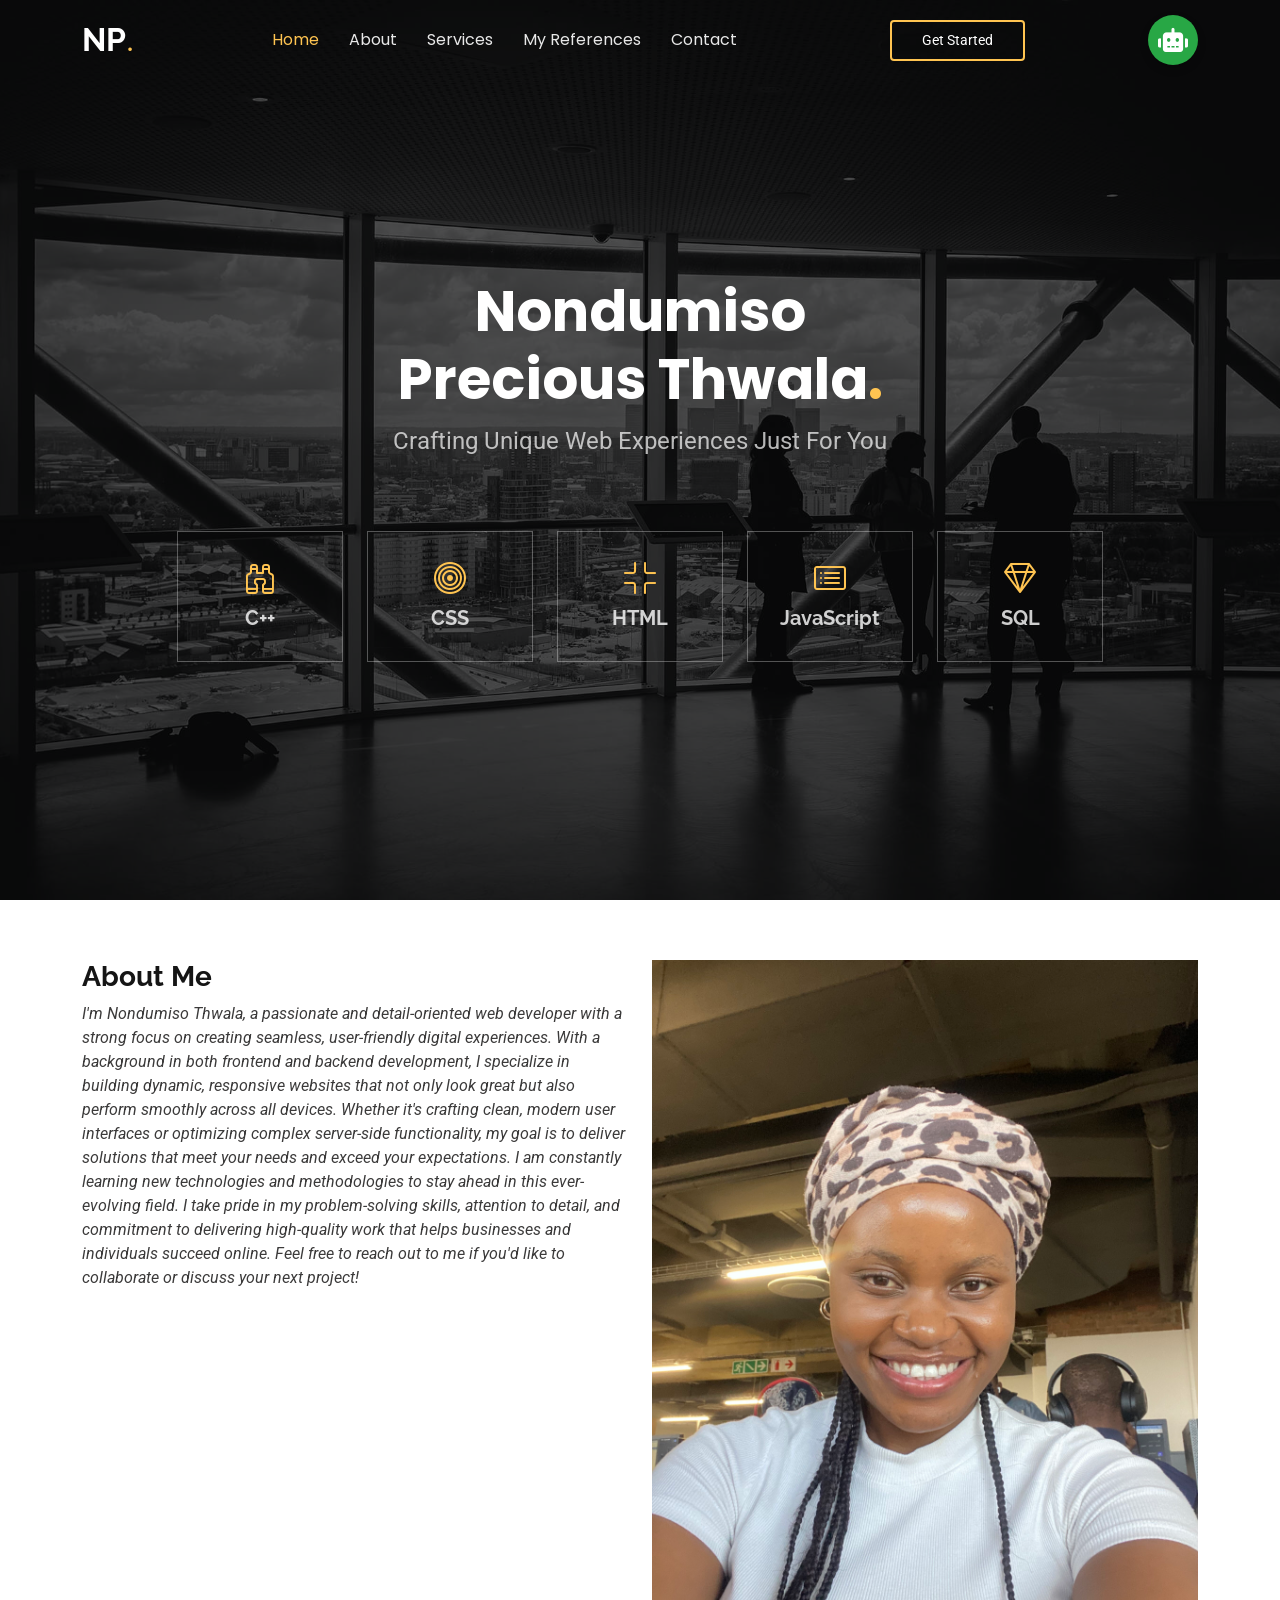
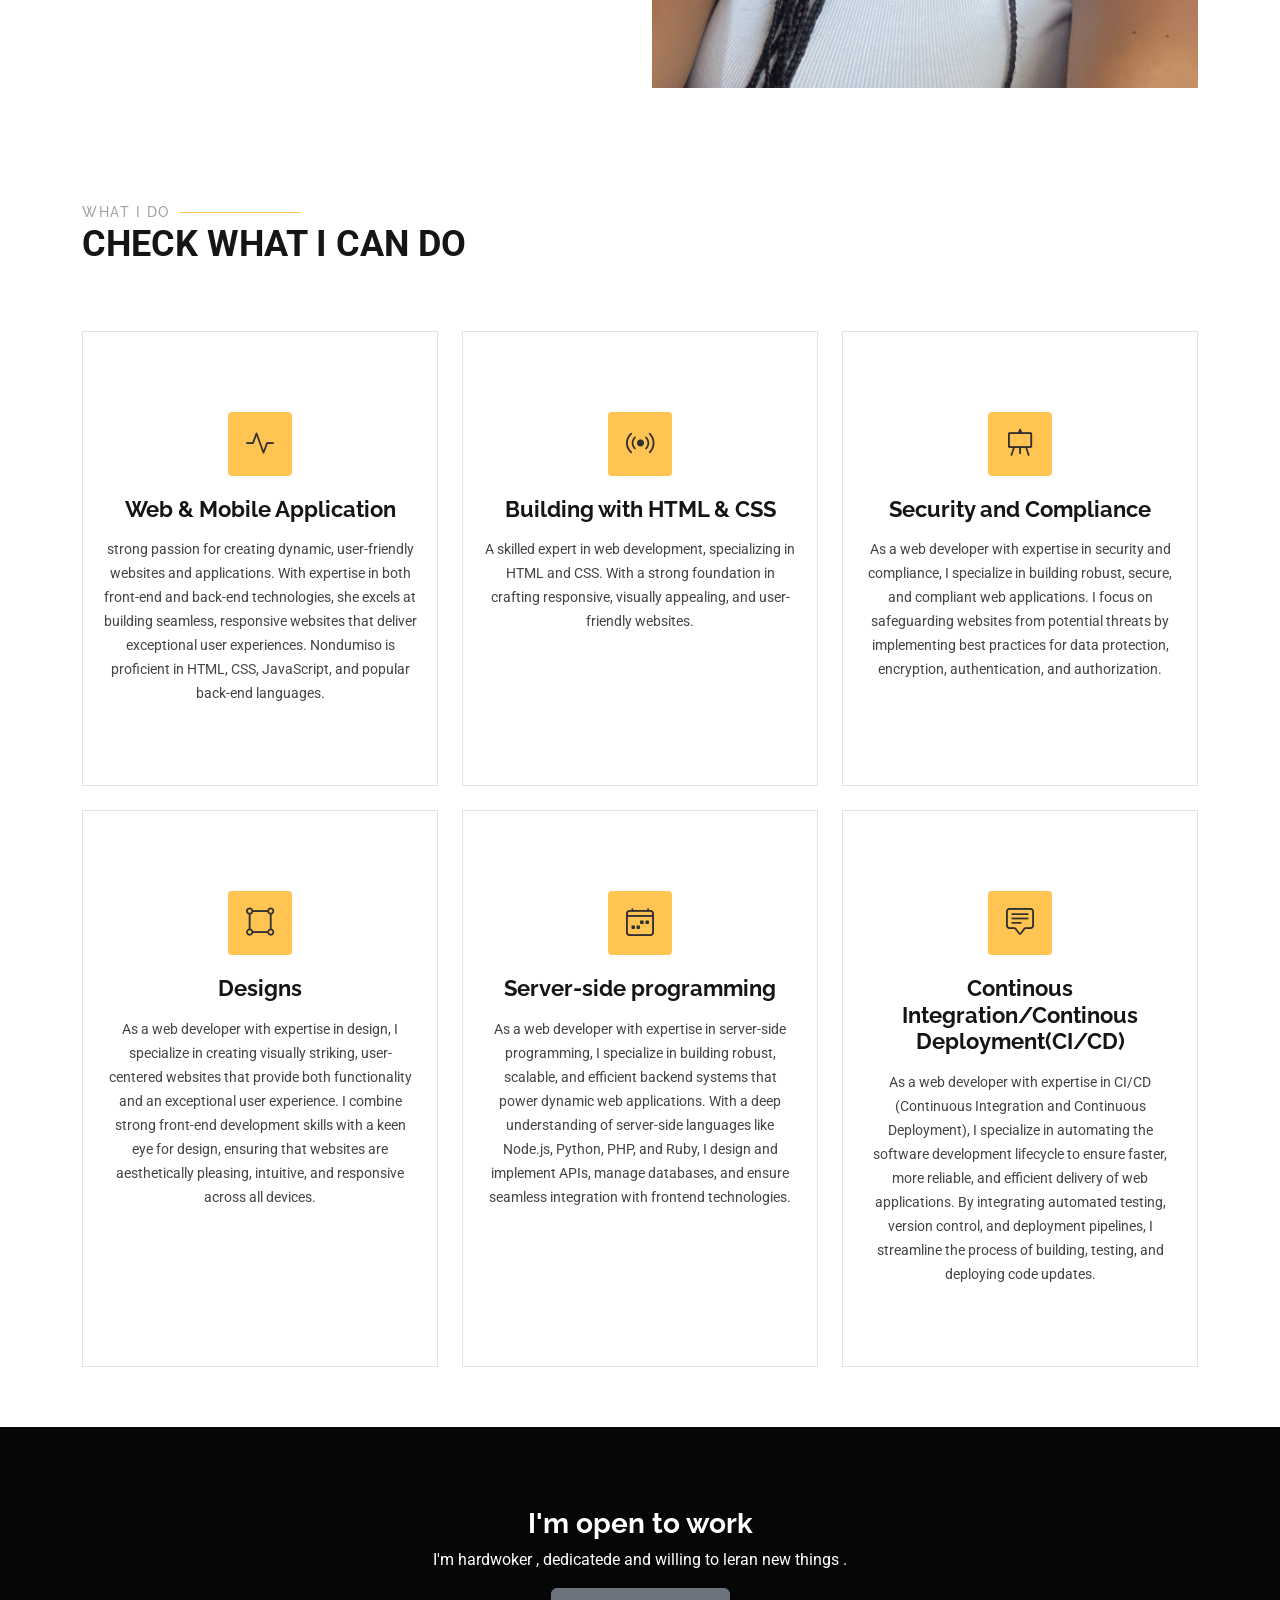
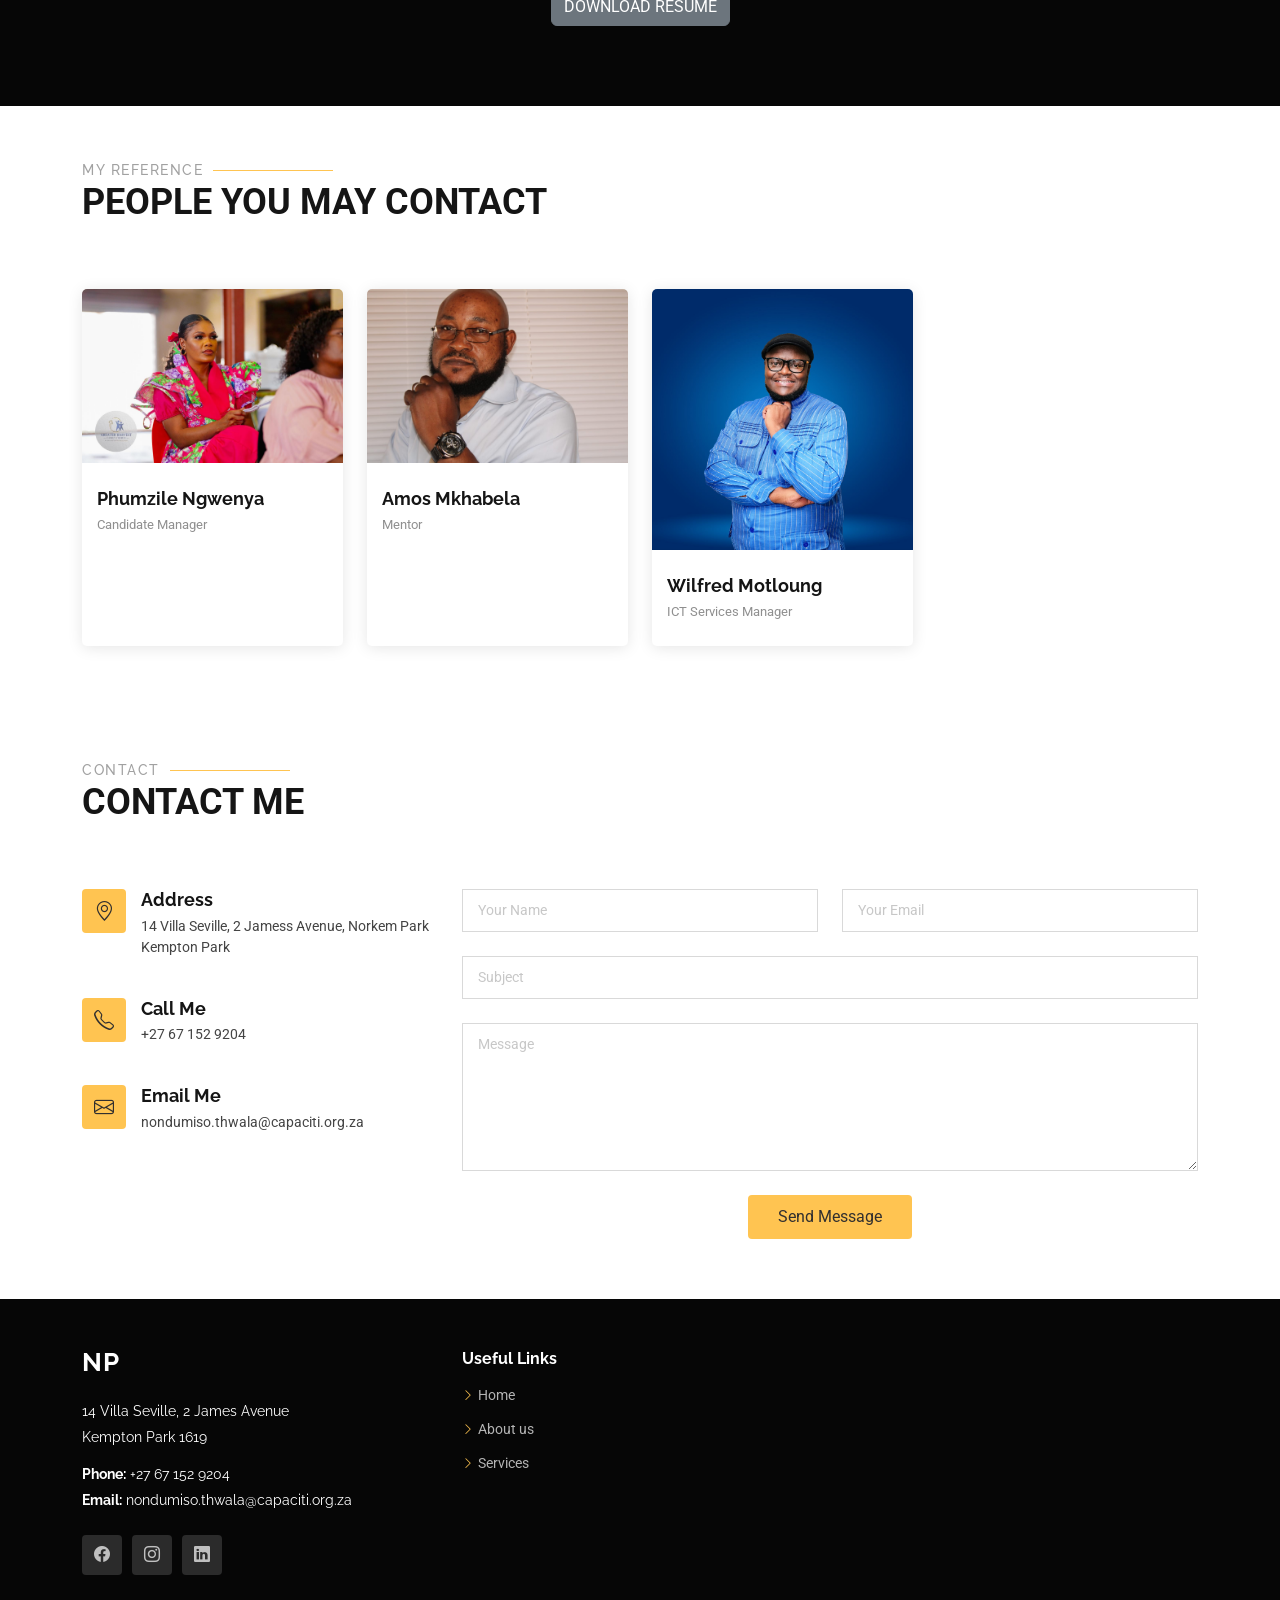
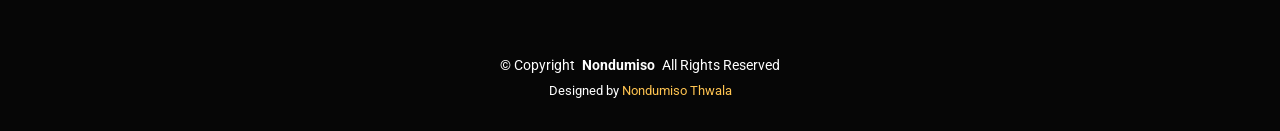
==== commit 0b896a64: "Created chatbot" ====
--- a/index.html
+++ b/index.html
@@ -10,13 +10,14 @@
 
   <!-- Favicons -->
   <link href="assets/img/icon.jpg" rel="icon">
+  
   <link href="assets/img/icon.jpg" rel="icon">
 
   <!-- Fonts -->
   <link href="https://fonts.googleapis.com" rel="preconnect">
   <link href="https://fonts.gstatic.com" rel="preconnect" crossorigin>
   <link href="https://fonts.googleapis.com/css2?family=Roboto:ital,wght@0,100;0,300;0,400;0,500;0,700;0,900;1,100;1,300;1,400;1,500;1,700;1,900&family=Poppins:ital,wght@0,100;0,200;0,300;0,400;0,500;0,600;0,700;0,800;0,900;1,100;1,200;1,300;1,400;1,500;1,600;1,700;1,800;1,900&family=Raleway:ital,wght@0,100;0,200;0,300;0,400;0,500;0,600;0,700;0,800;0,900;1,100;1,200;1,300;1,400;1,500;1,600;1,700;1,800;1,900&display=swap" rel="stylesheet">
-
+  <link rel="stylesheet" href="https://cdnjs.cloudflare.com/ajax/libs/font-awesome/5.15.4/css/all.min.css">
   <!-- Vendor CSS Files -->
   <link href="assets/vendor/bootstrap/css/bootstrap.min.css" rel="stylesheet">
   <link href="assets/vendor/bootstrap-icons/bootstrap-icons.css" rel="stylesheet">
@@ -60,7 +61,12 @@
       </nav>
 
       <a class="btn-getstarted" href="index.html#about">Get Started</a>
-
+      <!-- Chatbot Toggle Icon -->
+      <a class="chat-toggle" href="javascript:void(0);" onclick="openChat();">
+        <i class="fas fa-robot"></i>
+      </a>
+    
+  
     </div>
   </header>
 
@@ -309,7 +315,7 @@
                 </div>
               </div>
               <div class="member-info">
-                <h4>Kefiloe Mphya</h4>
+                <h4>Phumzile Ngwenya</h4>
                 <span>Candidate Manager</span>
               </div>
             </div>
@@ -462,6 +468,7 @@
               <a href="www.linkedin.com/in/nondumiso-thwala-5110b4214"><i class="bi bi-linkedin"></i></a>
             </div>
           </div>
+          
 
           <div class="col-lg-2 col-md-3 footer-links">
             <h4>Useful Links</h4>
@@ -472,32 +479,33 @@
               
             </ul>
           </div>
-
-          <!--<div class="col-lg-2 col-md-3 footer-links">
-            <h4>Our Services</h4>
-            <ul>
-              <li><i class="bi bi-chevron-right"></i> <a href="#"> Web Design</a></li>
-              <li><i class="bi bi-chevron-right"></i> <a href="#"> Web Development</a></li>
-              <li><i class="bi bi-chevron-right"></i> <a href="#"> Product Management</a></li>
-              <li><i class="bi bi-chevron-right"></i> <a href="#"> Marketing</a></li>
-              <li><i class="bi bi-chevron-right"></i> <a href="#"> Graphic Design</a></li>
-            </ul>
-          </div>
-
-          <div class="col-lg-4 col-md-12 footer-newsletter">
-            <h4>Our Newsletter</h4>
-            <p>Subscribe to our newsletter and receive the latest news about our products and services!</p>
-            <form action="forms/newsletter.php" method="post" class="php-email-form">
-              <div class="newsletter-form"><input type="email" name="email"><input type="submit" value="Subscribe"></div>
-              <div class="loading">Loading</div>
-              <div class="error-message"></div>
-              <div class="sent-message">Your subscription request has been sent. Thank you!</div>
-            </form>
-          </div> -->
-
         </div>
       </div>
     </div>
+
+        
+       <!-- Chatbot Container -->
+        <div class="chat-container" id="chat-container">
+          <!-- Close Button -->
+          <div class="chat-header">
+            <span>Chatbot</span>
+            <button class="close-btn" onclick="closeChat();">&times;</button>
+          </div>
+          <div class="chat-box" id="chat-box">
+            <!-- Chat messages will appear here -->
+          </div>
+          <div class="user-input-wrapper">
+            <input type="text" id="user-input" class="user-input" placeholder="Type a message..." autofocus>
+            <button onclick="sendMessage()" class="send-btn">Send</button>
+          </div>
+        </div>
+
+        
+
+
+    
+  
+    <script src="script.js"></script>
 
     <div class="copyright">
       <div class="container text-center">
@@ -513,6 +521,7 @@
     </div>
 
   </footer>
+  
 
   <!-- Scroll Top -->
   <a href="#" id="scroll-top" class="scroll-top d-flex align-items-center justify-content-center"><i class="bi bi-arrow-up-short"></i></a>
--- a/assets/css/main.css
+++ b/assets/css/main.css
@@ -1709,10 +1709,112 @@
   margin-right: 8px;
   color: var(--accent-color);
 }
-
-/*--------------------------------------------------------------
-# Starter Section Section
---------------------------------------------------------------*/
-.starter-section {
-  /* Add your styles here */
-}+/* Chatbot Container */
+/* Chatbot Container */
+.chat-container {
+  background-color: #eee;
+  border-radius: 10px;
+  width: 350px;
+  box-shadow: 0 4px 8px rgba(0, 0, 0, 0.1);
+  font-family: Arial, sans-serif;
+  display: none; /* Initially hidden */
+  flex-direction: column;
+  justify-content: space-between;
+  position: fixed;
+  right: 20px;
+  bottom: 20px;
+  height: 50vh;
+  overflow: hidden;
+  z-index: 1000;
+}
+
+/* Chat Header with Close Button */
+.chat-header {
+  display: flex;
+  justify-content: space-between;
+  align-items: center;
+  background-color: #28a745; /* Green header */
+  color: white;
+  padding: 10px 15px;
+  border-top-left-radius: 10px;
+  border-top-right-radius: 10px;
+}
+
+.chat-header span {
+  font-size: 16px;
+  font-weight: bold;
+}
+
+.close-btn {
+  background: none;
+  border: none;
+  color: white;
+  font-size: 20px;
+  cursor: pointer;
+}
+
+.close-btn:hover {
+  color: #ccc;
+}
+
+/* Chat Messages Area */
+.chat-box {
+  flex: 1;
+  padding: 10px;
+  overflow-y: auto;
+  color: #000;
+}
+
+/* Input and Button Wrapper */
+.user-input-wrapper {
+  display: flex;
+  align-items: center;
+  padding: 10px;
+  gap: 10px;
+  border-top: 1px solid #ccc;
+}
+
+/* Input Field */
+.user-input {
+  flex: 1;
+  padding: 10px;
+  border: 1px solid #ccc;
+  border-radius: 5px;
+  font-size: 14px;
+  color: #000;
+}
+
+/* Send Button */
+.send-btn {
+  padding: 10px 20px;
+  background-color: #28a745;
+  color: black;
+  border: none;
+  border-radius: 5px;
+  cursor: pointer;
+  font-size: 14px;
+}
+
+.send-btn:hover {
+  background-color: #45a049;
+}
+
+/* Chatbot Toggle Icon */
+.chat-toggle {
+  background-color: #28a745;
+  color: white;
+  border-radius: 50%;
+  width: 50px;
+  height: 50px;
+  display: flex;
+  justify-content: center;
+  align-items: center;
+  font-size: 24px;
+  box-shadow: 0 4px 8px rgba(0, 0, 0, 0.2);
+  cursor: pointer;
+  transition: background-color 0.3s;
+}
+
+.chat-toggle:hover {
+  background-color: #45a049;
+}
